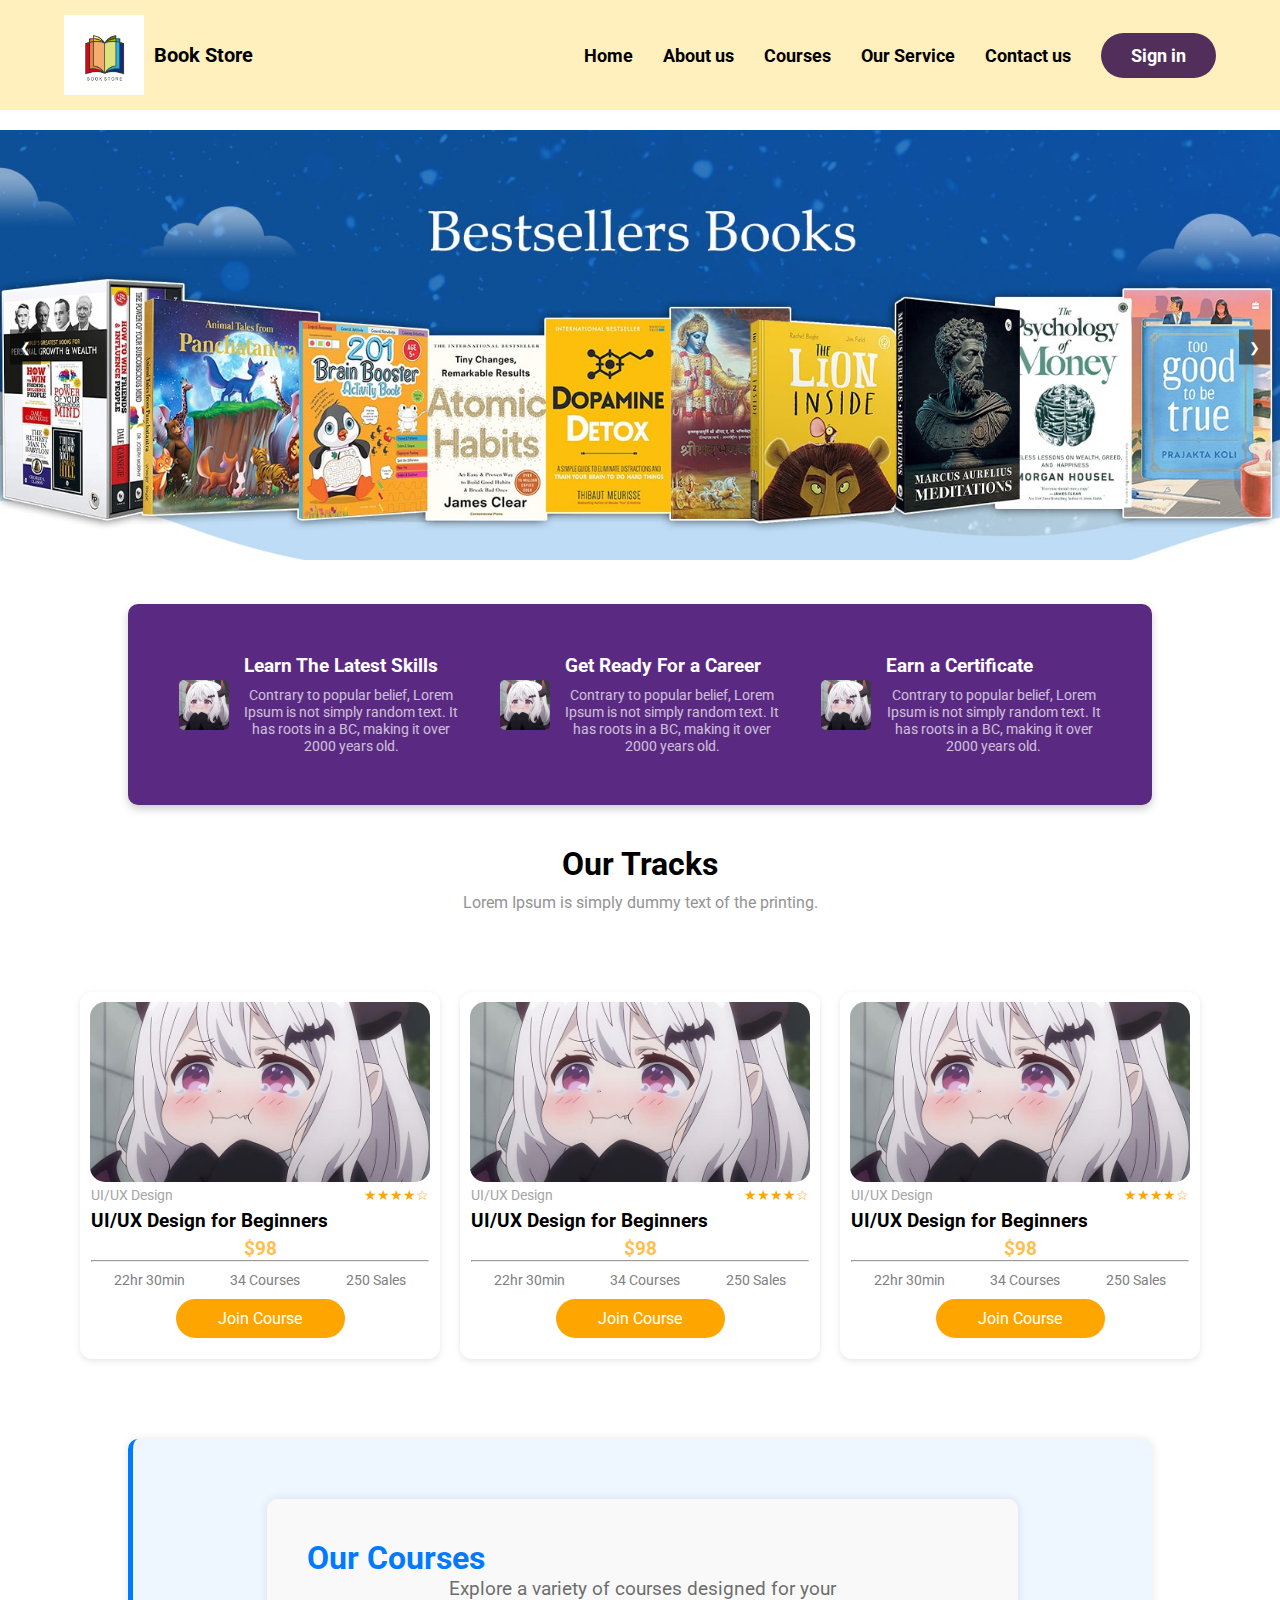
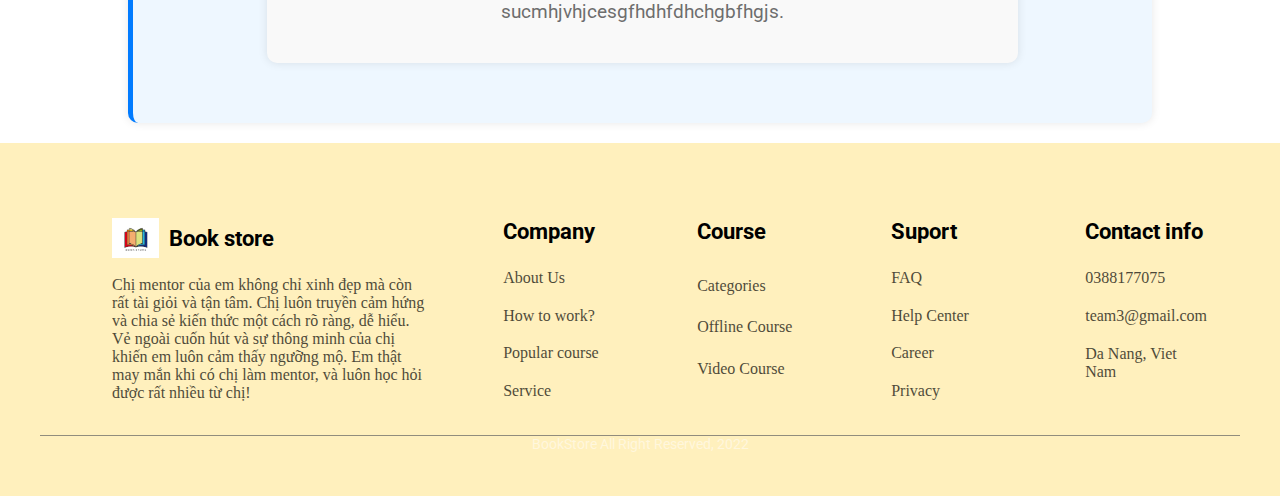
==== index.html @ d1829ef5 "SlideShow" ====
<!DOCTYPE html>
<html lang="en">
  <head>
    <meta charset="UTF-8" />
    <meta name="viewport" content="width=device-width, initial-scale=1.0" />
    <title>Online Education</title>
    <link rel="stylesheet" href="css/reset.css" />
    <link rel="stylesheet" href="css/header.css" />
    <link rel="stylesheet" href="css/body.css" />
    <link rel="stylesheet" href="css/main.css" />
    <link rel="stylesheet" href="css/footer.css" />
    <link rel="stylesheet" href="css/slideshow.css" />
    <link rel="stylesheet" href="css/section1.css" />
    <link rel="stylesheet" href="css/section2.css" />
  </head>
  <body>
    <!-- Header -->
    <div id="header"></div>

    <!-- Main Body -->
    <main>
      <div id="slideshow"></div>
      <div id="section1"></div>
      <div id="section2"></div>
    </main>

    <!-- Footer -->
    <div id="footer"></div>

    <script>
      // Load từng phần HTML vào trang chính
      async function loadComponent(id, file) {
        const res = await fetch(file);
        const content = await res.text();
        document.getElementById(id).innerHTML = content;
      }
      loadComponent("slideshow", "components/slideshow.html");
      loadComponent("header", "components/header.html");
      loadComponent("section1", "components/section1.html");
      loadComponent("section2", "components/section2.html");
      loadComponent("footer", "components/footer.html");
    </script>
    <script src="/js/slideshow.js"></script>
  </body>
</html>
---- css/header.css ----
/* Import font Roboto từ Google Fonts */
@import url("https://fonts.googleapis.com/css2?family=Roboto:wght@300;400;500;700&display=swap");

/* Reset mặc định */
* {
  margin: 0;
  padding: 0;
  box-sizing: border-box;
  font-family: "Roboto", sans-serif;
}

/* Navbar */
.navbar {
  display: flex;
  justify-content: space-between;
  align-items: center;
  padding: 15px 5%;
  background-color: #fff0bd;
  margin-bottom: 20px;
}

/* Logo */
.logo {
  display: flex;
  align-items: center;
}

.logo img {
  width: 80px;
  height: 80px;
  margin-right: 10px;
}

.logo span {
  font-size: 20px;
  font-weight: bold;
}

/* Nhóm menu + Sign in */
/* Nhóm menu + Sign in */
/* Nhóm menu + Sign in */
.nav-right {
  display: flex;
  align-items: center;
  justify-content: flex-end; /* Đẩy toàn bộ menu và nút Sign in về phải */
  gap: 30px; /* Khoảng cách giữa các mục */
  flex-grow: 1;
}

/* Menu */
.menu {
  display: flex;
  list-style: none;
  gap: 30px; /* Khoảng cách giữa các mục menu */
  padding: 0;
  margin: 0;
}

/* Đảm bảo Sign in không bị lệch */
.sign-in {
  white-space: nowrap; /* Tránh chữ bị xuống dòng */
}

.menu li {
  display: inline;
}

.menu a {
  text-decoration: none;
  color: rgb(0, 0, 0);
  font-size: 18px;
  font-weight: bold;
  position: relative;
  padding-bottom: 10px;
}

/* Hiệu ứng gạch chân khi hover */
.menu a::after {
  content: "";
  position: absolute;
  width: 100%;
  height: 2px;
  background-color: blue;
  bottom: 0;
  left: 0;
  transform: scaleX(0);
  transition: transform 0.3s ease-in-out;
}

.menu a:hover::after {
  transform: scaleX(1);
}

/* Nút Sign in */
.sign-in {
  background-color: #512f5a;
  color: white;
  padding: 12px 30px;
  border-radius: 30px;
  text-decoration: none;
  font-size: 18px;
  font-weight: bold;
  white-space: nowrap; /* Ngăn chữ bị xuống dòng */
}

.sign-in:hover {
  background-color: #3d2145;
}

/* RESPONSIVE DESIGN */

/* Màn hình nhỏ hơn 1200px (Laptop nhỏ hơn) */
@media screen and (max-width: 1200px) {
  .navbar {
    padding: 15px 3%;
  }

  .menu {
    gap: 20px;
  }

  .sign-in {
    padding: 10px 25px;
    font-size: 16px;
  }
}

/* Màn hình nhỏ hơn 1024px (Tablet ngang) */
@media screen and (max-width: 1024px) {
  .menu {
    gap: 15px;
  }

  .menu a {
    font-size: 16px;
  }

  .sign-in {
    padding: 10px 20px;
    font-size: 16px;
  }
}

/* Màn hình nhỏ hơn 768px (Tablet dọc) */
@media screen and (max-width: 768px) {
  .navbar {
    flex-direction: column;
    align-items: center;
  }

  .nav-right {
    flex-direction: column;
    gap: 15px;
    width: 100%;
    align-items: center;
  }

  .menu {
    flex-direction: column;
    align-items: center;
    gap: 10px;
  }

  .sign-in {
    width: 100%;
    text-align: center;
    padding: 12px 30px;
  }
}

/* Màn hình nhỏ hơn 480px (Điện thoại) */
@media screen and (max-width: 480px) {
  .logo img {
    width: 50px;
    height: 50px;
  }

  .logo span {
    font-size: 16px;
  }

  .menu {
    gap: 8px;
  }

  .menu a {
    font-size: 14px;
  }

  .sign-in {
    padding: 8px 20px;
    font-size: 14px;
  }
}
---- css/body.css ----
/* Style chung cho tất cả các section */
section {
  padding: 40px;
  margin: 20px auto;
  width: 80%;
  background-color: #f9f9f9;
  border-radius: 10px;
  box-shadow: 0 0 10px rgba(0, 0, 0, 0.1);
}
---- css/footer.css ----
footer {
  background-color: #FFF0BD;
  color: black;
  padding: 40px;
  margin-top: 20px;
}

table {
  width: 15%; 
  border-collapse: collapse;
  margin: 5px;
}

#poem {
  text-align: left;
  flex-grow: 2;
}

#poem td{
  padding-left: 47px;
  text-align: left;
  font-family: 'Times New Roman', Times, serif;
  opacity: 0.7;
}

caption img{
  height: 40px;
  margin-right: 10px;
}

footer .table-container{
  display: flex;
  justify-content: space-between;
  gap: 10px; 
  flex-wrap: wrap;
  margin: 20px;
}

caption {
  display: inline-flex;                 
  justify-content: center;         
  align-items: center; 
  font-size: 1.4em;
  font-weight: bold;
  text-align: left;
  padding: 10px;
  padding-left: 47px;
}

td {
  padding: 8px;
  padding-left: 47px;
  text-align: left;
  font-family: 'Times New Roman', Times, serif;
  opacity: 0.7;
}

div .line {
  border-top: 1px solid #636363;
  opacity: 0.7;
  width: 100%;
  height: 0;
  margin: 20px 0;
}

p {
  margin-top: 10px;
  text-align: center;
  opacity: 0.7;
}


@media (max-width: 768px) {
  footer .table-container {
      flex-direction: column;
      align-items: center;
  }

  table {
      width: 80%; /* Thay đổi độ rộng bảng khi màn hình nhỏ */
  }
}
---- css/slideshow.css ----
.slideshow-container {
  position: relative;
  width: 100%;
  overflow: hidden;
}

.slideshow-wrapper {
  display: flex;
  transition: transform 0.5s ease-in-out;
}

.slide {
  min-width: 100%;
  box-sizing: border-box;
}

.slide img {
  width: 100%;
  height: 430px;
  object-fit: cover;
}

/* Nút điều hướng */
.prev,
.next {
  position: absolute;
  top: 50%;
  transform: translateY(-50%);
  background-color: rgba(0, 0, 0, 0.5);
  color: white;
  border: none;
  padding: 10px;
  cursor: pointer;
}

.prev {
  left: 10px;
}

.next {
  right: 10px;
}

.prev:hover,
.next:hover {
  background-color: rgba(0, 0, 0, 0.8);
}
---- css/section1.css ----
.body {
  font-family: Arial, sans-serif;
  margin: 0;
  padding: 0;
  display: flex;
  justify-content: center;
  align-items: center;
  height: 100vh;
  background-color: #f5f5f5;
}
/* purple block in center */
.purple-section {
  background-color: #5a2a82;
  padding: 30px;
  border-radius: 10px;
  box-shadow: 0 4px 8px rgba(0, 0, 0, 0.2);
  width: 80%;
  color: white;
  text-align: center;
  margin: 40px auto;
}

.aim-course {
  display: flex;
  justify-content: space-around;
  align-items: center;
}

.purple-card {
  display: flex;
  align-items: center;
  background-color: transparent;
  padding: 20px;
  border-radius: 10px;
  text-align: left;
  max-width: 320px;
}

.purple-card img {
  width: 50px;
  height: 50px;
  margin-right: 15px;
  border-radius: 5px;
}

.card-content {
  flex: 1;
  max-width: 250px;
}

h4 {
  margin: 0 0 10px 0;
  font-size: 1.2em;
  color: white;
}

p {
  margin: 0;
  font-size: 0.9em;
  color: white;
}

/* Our Tracks */
.tracks-section {
  text-align: center;
  margin-bottom: 40px;
}

.tracks-section h2 {
  font-size: 2em;
  font-weight: bold;
  margin-bottom: 10px;
}

.tracks-section p {
  font-size: 1em;
  color: #666;
  max-width: 600px;
  margin: 0 auto;
}

/* Course Card */
.wrapper-card {
  margin: 80px;
  /*  */
}

.course-container {
  display: flex;
  justify-content: space-between; /* Cách đều các card */
  gap: 20px; /* Khoảng cách giữa các card */
}

.course-card {
  width: 100%;
  background: white;
  border-radius: 12px;
  padding: 10px;
  box-shadow: 0 2px 6px rgba(0, 0, 0, 0.1);

}

.course-image {
  width: 100%;
  height: 180px;
  object-fit: cover;
  border-radius: 15px;
}

.course-content {
  padding: 1px;
}

.course-header {
  display: flex;
  justify-content: space-between;
  align-items: center;
}

.course-category {
  color: gray;
  font-size: 0.9em;
}

.course-star {
  font-size: 0.9em;
  color: orange;
}
.course-title {
  font-size: 1.2em;
  margin: 5px 0;
}

.course-price {
  font-size: 1.2em;
  color: orange;
  font-weight: bold;
}

.course-info {
  display: flex;
  justify-content: space-around;
  font-size: 0.9em;
  color: gray;
  margin: 10px 0;
}

.join-button {
  background-color: orange;
  color: white;
  border: none;
  padding: 10px;
  border-radius: 20px;
  width: 50%;
  cursor: pointer;
  font-size: 1em;
  display: block;
  margin: 10px auto; /* Căn giữa */
  text-align: center;
}

.join-button:hover {
  background-color: darkorange;
}
---- css/section2.css ----
/* Style chung cho Section 2 */
#section2 {
  background-color: #eef7ff;
  /* Màu khác để phân biệt */
  border-left: 5px solid #007bff;
  /* Viền bên trái màu xanh */
  padding: 40px;
  margin: 20px auto;
  width: 80%;
  border-radius: 10px;
  box-shadow: 0 0 10px rgba(0, 0, 0, 0.1);
}

#section2 h2 {
  color: #007bff;
  font-size: 2rem;
}

#section2 p {
  color: #333;
  font-size: 1.2rem;
}
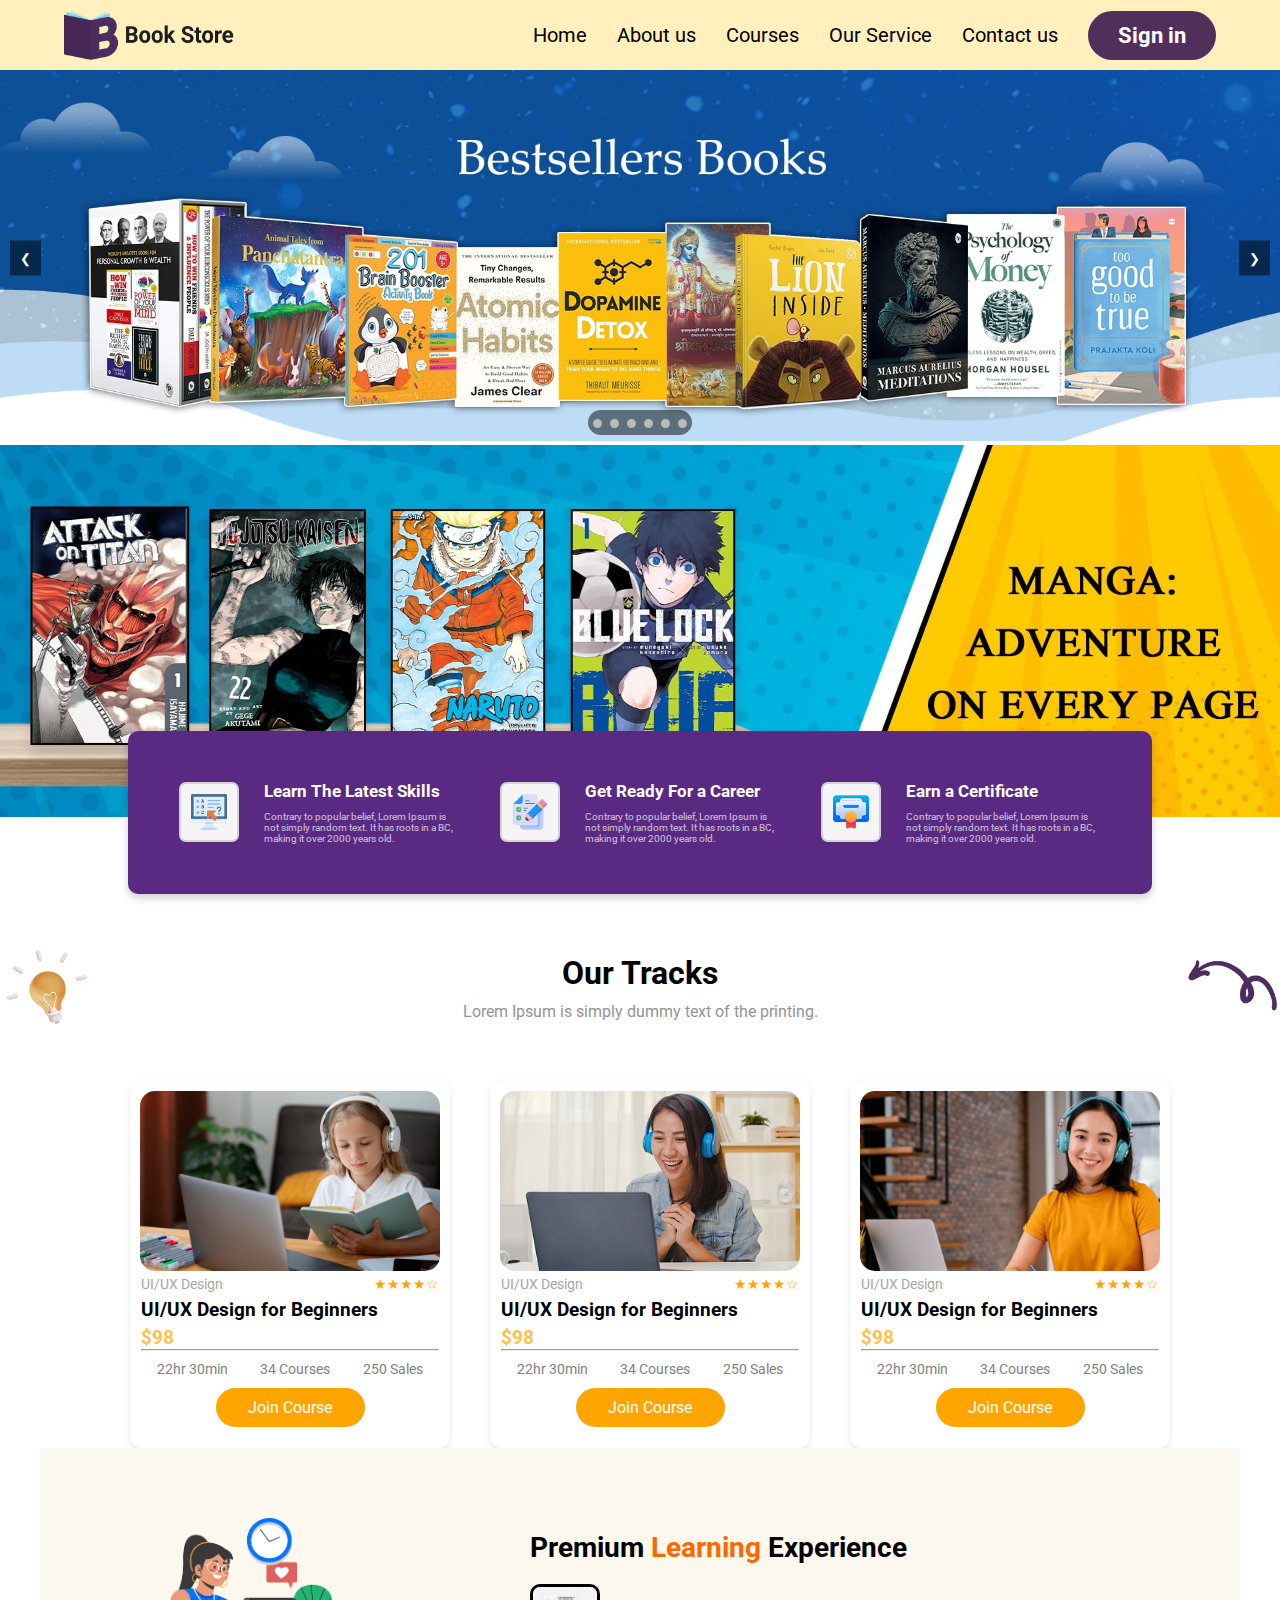
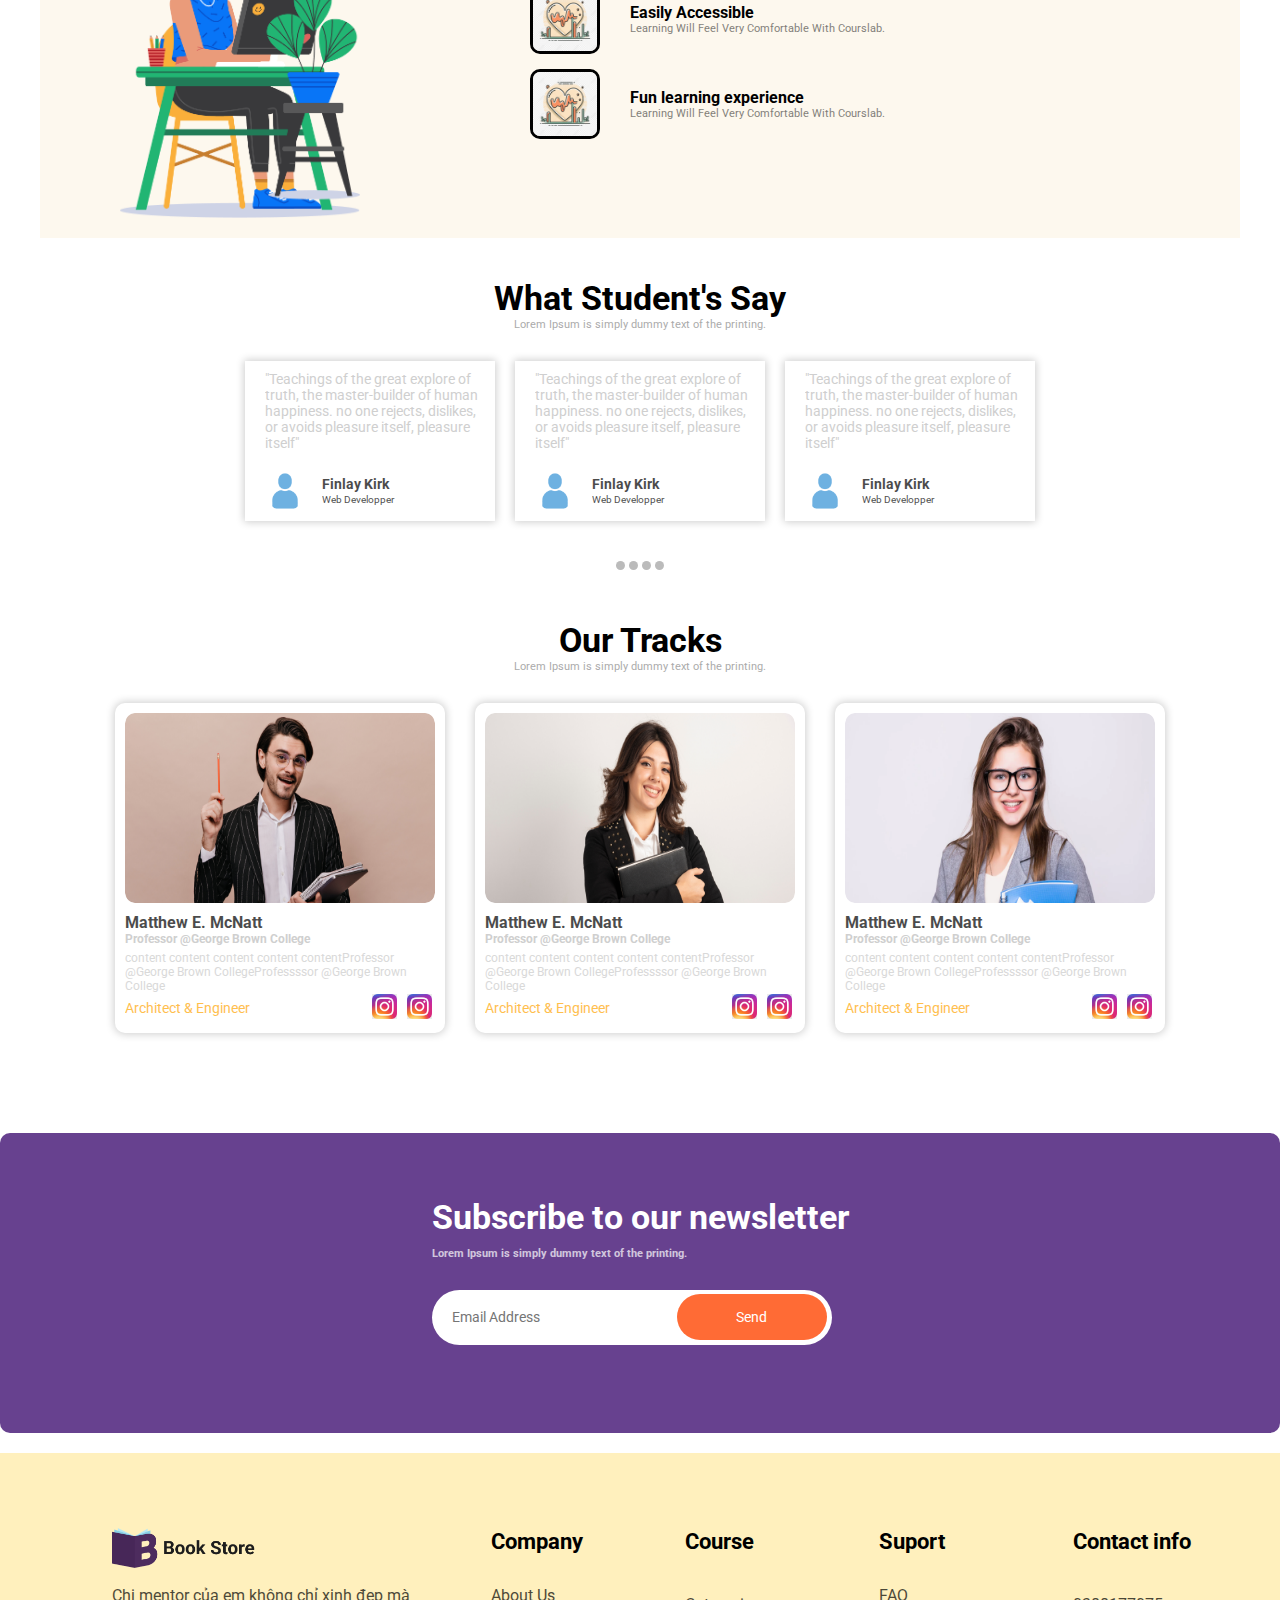
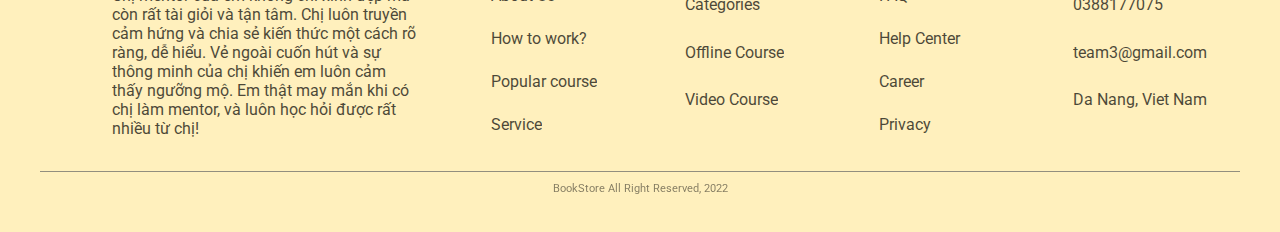
==== commit ca902846: "1" ====
--- a/index.html
+++ b/index.html
@@ -3,7 +3,7 @@
   <head>
     <meta charset="UTF-8" />
     <meta name="viewport" content="width=device-width, initial-scale=1.0" />
-    <title>Online Education</title>
+    <title>Book Store</title>
     <link rel="stylesheet" href="css/reset.css" />
     <link rel="stylesheet" href="css/header.css" />
     <link rel="stylesheet" href="css/body.css" />
--- a/css/header.css
+++ b/css/header.css
@@ -14,9 +14,8 @@
   display: flex;
   justify-content: space-between;
   align-items: center;
-  padding: 15px 5%;
+  padding: 10px 5%;
   background-color: #fff0bd;
-  margin-bottom: 20px;
 }
 
 /* Logo */
@@ -26,9 +25,10 @@
 }
 
 .logo img {
-  width: 80px;
-  height: 80px;
-  margin-right: 10px;
+  width: 170px;
+  height: 50px;
+  top: 54px;
+  left: 196px;
 }
 
 .logo span {
@@ -37,13 +37,13 @@
 }
 
 /* Nhóm menu + Sign in */
-/* Nhóm menu + Sign in */
-/* Nhóm menu + Sign in */
 .nav-right {
   display: flex;
   align-items: center;
-  justify-content: flex-end; /* Đẩy toàn bộ menu và nút Sign in về phải */
-  gap: 30px; /* Khoảng cách giữa các mục */
+  justify-content: flex-end;
+  /* Đẩy toàn bộ menu và nút Sign in về phải */
+  gap: 30px;
+  /* Khoảng cách giữa các mục */
   flex-grow: 1;
 }
 
@@ -51,14 +51,15 @@
 .menu {
   display: flex;
   list-style: none;
-  gap: 30px; /* Khoảng cách giữa các mục menu */
+  gap: 30px;
+  /* Khoảng cách giữa các mục menu */
   padding: 0;
   margin: 0;
 }
 
-/* Đảm bảo Sign in không bị lệch */
 .sign-in {
-  white-space: nowrap; /* Tránh chữ bị xuống dòng */
+  white-space: nowrap;
+  /* Tránh chữ bị xuống dòng */
 }
 
 .menu li {
@@ -68,8 +69,8 @@
 .menu a {
   text-decoration: none;
   color: rgb(0, 0, 0);
-  font-size: 18px;
-  font-weight: bold;
+  font-size: 20px;
+  font-weight: none;
   position: relative;
   padding-bottom: 10px;
 }
@@ -98,9 +99,10 @@
   padding: 12px 30px;
   border-radius: 30px;
   text-decoration: none;
-  font-size: 18px;
+  font-size: 22px;
   font-weight: bold;
-  white-space: nowrap; /* Ngăn chữ bị xuống dòng */
+  white-space: nowrap;
+  /* Ngăn chữ bị xuống dòng */
 }
 
 .sign-in:hover {
--- a/css/body.css
+++ b/css/body.css
@@ -1,9 +1,18 @@
-/* Style chung cho tất cả các section */
+/* Import font Roboto từ Google Fonts */
+@import url("https://fonts.googleapis.com/css2?family=Roboto:wght@300;400;500;700&display=swap");
+
+/* Reset mặc định */
+* {
+  margin: 0;
+  padding: 0;
+  box-sizing: border-box;
+  font-family: "Roboto", sans-serif !important;
+}
+
 section {
   padding: 40px;
   margin: 20px auto;
-  width: 80%;
+  width: 100%;
   background-color: #f9f9f9;
-  border-radius: 10px;
   box-shadow: 0 0 10px rgba(0, 0, 0, 0.1);
 }--- a/css/footer.css
+++ b/css/footer.css
@@ -6,7 +6,7 @@
 }
 
 table {
-  width: 15%; 
+  width: 15%;
   border-collapse: collapse;
   margin: 5px;
 }
@@ -16,30 +16,30 @@
   flex-grow: 2;
 }
 
-#poem td{
+#poem td {
   padding-left: 47px;
   text-align: left;
-  font-family: 'Times New Roman', Times, serif;
+  font-family: "Roboto", sans-serif;
   opacity: 0.7;
 }
 
-caption img{
+caption img {
   height: 40px;
   margin-right: 10px;
 }
 
-footer .table-container{
+footer .table-container {
   display: flex;
   justify-content: space-between;
-  gap: 10px; 
+  gap: 10px;
   flex-wrap: wrap;
   margin: 20px;
 }
 
 caption {
-  display: inline-flex;                 
-  justify-content: center;         
-  align-items: center; 
+  display: inline-flex;
+  justify-content: center;
+  align-items: center;
   font-size: 1.4em;
   font-weight: bold;
   text-align: left;
@@ -51,7 +51,7 @@
   padding: 8px;
   padding-left: 47px;
   text-align: left;
-  font-family: 'Times New Roman', Times, serif;
+  font-family: "Roboto", sans-serif;
   opacity: 0.7;
 }
 
@@ -63,20 +63,22 @@
   margin: 20px 0;
 }
 
-p {
+.line p {
   margin-top: 10px;
   text-align: center;
   opacity: 0.7;
+  color: black;
 }
 
 
 @media (max-width: 768px) {
   footer .table-container {
-      flex-direction: column;
-      align-items: center;
+    flex-direction: column;
+    align-items: center;
   }
 
   table {
-      width: 80%; /* Thay đổi độ rộng bảng khi màn hình nhỏ */
+    width: 80%;
+    /* Thay đổi độ rộng bảng khi màn hình nhỏ */
   }
 }--- a/css/slideshow.css
+++ b/css/slideshow.css
@@ -2,6 +2,7 @@
   position: relative;
   width: 100%;
   overflow: hidden;
+
 }
 
 .slideshow-wrapper {
@@ -12,11 +13,13 @@
 .slide {
   min-width: 100%;
   box-sizing: border-box;
+
+
 }
 
 .slide img {
   width: 100%;
-  height: 430px;
+  height: auto;
   object-fit: cover;
 }
 
@@ -44,4 +47,39 @@
 .prev:hover,
 .next:hover {
   background-color: rgba(0, 0, 0, 0.8);
+}
+
+.dot-container {
+  position: absolute;
+  bottom: 10px;
+  /* Đưa vào trong ảnh */
+  left: 50%;
+  transform: translateX(-50%);
+  background: rgba(0, 0, 0, 0.5);
+  /* Nền mờ để dễ nhìn */
+  padding: 3px;
+  border-radius: 20px;
+}
+
+.dot {
+  height: 12px;
+  width: 12px;
+  margin: 0 5px;
+  background-color: #bbb;
+  border-radius: 50%;
+  display: inline-block;
+  cursor: pointer;
+  transition: background-color 0.3s;
+}
+
+.dot.active {
+  background-color: #fff;
+}
+
+/* Thêm media query để điều chỉnh kích thước cho các màn hình nhỏ hơn */
+@media (max-width: 768px) {
+  .slide img {
+    height: 300px;
+    /* Giảm chiều cao cho các màn hình nhỏ */
+  }
 }--- a/css/section1.css
+++ b/css/section1.css
@@ -1,3 +1,15 @@
+/* Import font Roboto từ Google Fonts */
+@import url("https://fonts.googleapis.com/css2?family=Roboto:wght@300;400;500;700&display=swap");
+
+/* Reset mặc định */
+* {
+  margin: 0;
+  padding: 0;
+  box-sizing: border-box;
+  font-family: "Roboto", sans-serif;
+}
+
+
 .body {
   font-family: Arial, sans-serif;
   margin: 0;
@@ -8,6 +20,7 @@
   height: 100vh;
   background-color: #f5f5f5;
 }
+
 /* purple block in center */
 .purple-section {
   background-color: #5a2a82;
@@ -18,6 +31,8 @@
   color: white;
   text-align: center;
   margin: 40px auto;
+  position: relative;
+  top: -150px;
 }
 
 .aim-course {
@@ -37,10 +52,16 @@
 }
 
 .purple-card img {
-  width: 50px;
-  height: 50px;
-  margin-right: 15px;
-  border-radius: 5px;
+  width: 60px;
+  height: 60px;
+  margin-right: 25px;
+  border-radius: 7px;
+  border: 2px solid #d3d3d3;
+  /* Màu xám nhạt */
+  padding: 10px;
+  /* Tạo khoảng cách giữa ảnh và viền */
+  background-color: #f5f5f5;
+  /* Nền xám nhạt */
 }
 
 .card-content {
@@ -56,14 +77,24 @@
 
 p {
   margin: 0;
-  font-size: 0.9em;
+  font-size: 0.7em;
   color: white;
+  opacity: 0.7;
 }
 
 /* Our Tracks */
 .tracks-section {
+  position: relative;
   text-align: center;
+  padding: 20px 0;
   margin-bottom: 40px;
+  margin-top: -150px;
+}
+
+.tracks-content {
+  max-width: 600px;
+  margin: 0 auto;
+  text-align: center;
 }
 
 .tracks-section h2 {
@@ -79,25 +110,62 @@
   margin: 0 auto;
 }
 
+/* setup icon */
+.lamp-icon,
+.arrow-icon {
+  width: 100px;
+  height: auto;
+}
+
+.lamp-icon {
+  position: absolute;
+  left: -3px;
+  /* Đẩy icon ra ngoài gần lề */
+  top: 50%;
+  transform: translateY(-50%);
+}
+
+.arrow-icon {
+  position: absolute;
+  right: -3px;
+  /* Đẩy icon ra ngoài gần lề */
+  top: 50%;
+  transform: translateY(-50%);
+}
+
 /* Course Card */
 .wrapper-card {
-  margin: 80px;
+  margin: 40px;
   /*  */
 }
 
 .course-container {
   display: flex;
-  justify-content: space-between; /* Cách đều các card */
-  gap: 20px; /* Khoảng cách giữa các card */
+  gap: 20px;
+  /* Khoảng cách giữa các card */
+  gap: 20px;
+  /* Khoảng cách giữa các card */
+  /* ------------------------------- */
+  flex-wrap: wrap;
+  justify-content: center;
+  /* Căn giữa card */
+  max-width: 1200px;
+  /* Giới hạn chiều rộng để tránh card bị giãn */
+  margin: 0 auto;
+  /* Căn giữa container */
+
 }
 
 .course-card {
-  width: 100%;
   background: white;
   border-radius: 12px;
   padding: 10px;
+  margin-left: 20px;
   box-shadow: 0 2px 6px rgba(0, 0, 0, 0.1);
-
+  /* ---------------------------------- */
+  width: 320px;
+  overflow: hidden;
+  transition: transform 0.3s ease, box-shadow 0.3s ease;
 }
 
 .course-image {
@@ -126,6 +194,7 @@
   font-size: 0.9em;
   color: orange;
 }
+
 .course-title {
   font-size: 1.2em;
   margin: 5px 0;
@@ -155,10 +224,222 @@
   cursor: pointer;
   font-size: 1em;
   display: block;
-  margin: 10px auto; /* Căn giữa */
+  margin: 10px auto;
+  /* Căn giữa */
   text-align: center;
 }
 
+/* hover effect */
 .join-button:hover {
   background-color: darkorange;
 }
+
+.course-card:hover {
+  transform: scale(1.10);
+  box-shadow: 0 8px 20px rgba(0, 0, 0, 0.3);
+}
+
+.top-image {
+  width: 100%;
+  /* Đặt chiều rộng hình ảnh */
+  height: auto;
+  /* Đảm bảo tỷ lệ hình ảnh */
+  margin-bottom: 20px;
+  /* Khoảng cách giữa hình ảnh và khung màu tím */
+}
+
+/* Responsive for purple block */
+/* ----------------------------- */
+.purple-section {
+  background-color: #5a2a82;
+  padding: 30px;
+  border-radius: 10px;
+  box-shadow: 0 4px 8px rgba(0, 0, 0, 0.2);
+  width: 80%;
+  max-width: 1200px;
+  /* Giới hạn chiều rộng tối đa */
+  color: white;
+  text-align: center;
+  margin: 40px auto;
+  /* Canh giữa */
+}
+
+/* Responsive for tablet */
+@media screen and (max-width: 1024px) {
+  .purple-section {
+    width: 90%;
+    /* Giữ khoảng cách đều 2 bên */
+    padding: 20px;
+  }
+
+  .aim-course {
+    flex-direction: column;
+    /* Xếp dọc thay vì ngang */
+    gap: 20px;
+    /* Thêm khoảng cách giữa các phần */
+  }
+}
+
+/* Responsive for mobile */
+@media screen and (max-width: 768px) {
+  .purple-section {
+    width: 95%;
+    /* Gần sát lề nhưng vẫn có khoảng trống */
+    padding: 15px;
+  }
+
+  .aim-course {
+    flex-direction: column;
+  }
+
+  .purple-card {
+    flex-direction: column;
+    /* Icon và text xếp dọc */
+    text-align: center;
+    max-width: 100%;
+    /* Giãn full màn hình */
+  }
+
+  .purple-card img {
+    margin: 0 auto 10px;
+    /* Căn giữa icon */
+  }
+}
+
+/* Responsive for course card */
+/* --------------------------------- */
+/* Responsive: Tablet */
+@media screen and (max-width: 1024px) {
+  .course-container {
+    justify-content: center;
+    /* Đảm bảo căn giữa */
+  }
+}
+
+/* Responsive: Mobile */
+@media screen and (max-width: 768px) {
+  .course-container {
+    flex-direction: column;
+    /* Đưa card xuống hàng */
+    align-items: center;
+    /* Căn giữa card */
+  }
+}
+
+
+
+/* background */
+
+.background-container {
+  position: relative;
+  width: 100%;
+  height: 390px;
+  background: url('/img/slide/i1.png') no-repeat center center;
+  background-size: cover;
+  /* Để ảnh nền phủ toàn bộ */
+  display: flex;
+  align-items: center;
+  padding: 0 50px;
+}
+
+.foreground-image {
+  position: absolute;
+  left: 80px;
+  /* Điều chỉnh vị trí ảnh i2 */
+  bottom: 20px;
+  width: 20%;
+  /* Điều chỉnh kích thước ảnh i2 */
+}
+
+.content {
+  flex: 1;
+  padding-left: 40%;
+  /* Đẩy nội dung qua phải để tránh chồng lên i2 */
+}
+
+.content h2 {
+  font-size: 28px;
+  font-weight: bold;
+}
+
+.content span {
+  color: #ff6600;
+}
+
+.features {
+  margin-top: 20px;
+}
+
+.feature p {
+  color: black;
+  opacity: 0.5;
+}
+
+.feature {
+  display: flex;
+  align-items: center;
+  margin-bottom: 15px;
+
+}
+
+.feature img {
+  width: 70px;
+  margin-right: 30px;
+  border: solid;
+  border-radius: 10px;
+}
+
+.feature .text {
+  font-size: 16px;
+}
+
+
+/* Mobile (dưới 768px) */
+@media screen and (max-width: 768px) {
+  .background-container {
+    flex-direction: column;
+    align-items: center;
+    text-align: center;
+    height: auto;
+    padding: 20px;
+  }
+
+  .foreground-image {
+    position: static;
+    width: 50%;
+    margin-bottom: 20px;
+  }
+
+  .content {
+    padding-left: 0;
+    width: 100%;
+  }
+
+  .features {
+    display: flex;
+    flex-direction: column;
+    align-items: center;
+  }
+
+  .feature {
+    flex-direction: column;
+    text-align: center;
+  }
+
+  .feature img {
+    margin-bottom: 10px;
+    margin-right: 0;
+  }
+}
+
+/* Tablet (768px - 1024px) */
+@media screen and (max-width: 1024px) {
+  .content {
+    padding-left: 20%;
+  }
+
+  .foreground-image {
+    left: 40px;
+    width: 30%;
+  }
+}--- a/css/section2.css
+++ b/css/section2.css
@@ -1,22 +1,280 @@
-/* Style chung cho Section 2 */
-#section2 {
-  background-color: #eef7ff;
-  /* Màu khác để phân biệt */
-  border-left: 5px solid #007bff;
-  /* Viền bên trái màu xanh */
-  padding: 40px;
-  margin: 20px auto;
-  width: 80%;
+h1{
+  font-family: "Roboto", sans-serif;
+}
+p{
+  font-family: "Roboto", sans-serif;
+}
+
+.part-1{
+  margin-bottom: 50px;
+}
+
+.part-1 > h1{
+  text-align: center;
+  margin-bottom: 0px;
+  font-size: 34px;
+}
+
+.part-2 > h1{
+  text-align: center;
+  margin-bottom: 0px;
+  font-size: 34px;
+}
+
+.title-discription{
+  text-align: center;
+  font-family: "Roboto", sans-serif;
+  color: #888888;
+  margin-top: 0px;
+}
+
+.cards{
+  display: flex;
+  justify-content: center;
+  margin-top: 30px;
+  margin-bottom: 40px;
+  gap: 20px;
+}
+
+.card{
+  display: flex;
+  flex-direction: column;
+  justify-content: space-between;
+  width: 250px;
+  height: 160px;
+  /* Add shadows to create the "card" effect */
+  box-shadow: 0 0px 8px 1px rgba(0,0,0,0.2);
+  transition: 0.3s;
+  padding: 10px 15px 0px 20px;
+}
+
+/* On mouse-over, add a deeper shadow */
+.card:hover {   
+  box-shadow: 0 0px 16px 1px rgba(0,0,0,0.2);
+}
+
+.person {
+  display: flex; /* Căn theo hàng ngang */
+  gap: 15px; /* Khoảng cách giữa avatar và nội dung */
+  align-items: center; /* Căn giữa theo chiều dọc */
+  margin-top: auto;
+  margin-bottom: 10px;
+}
+
+.person > img{
+  width: 40px; /* Điều chỉnh kích thước avatar */
+  height: 40px;
+  border-radius: 50%;
+  justify-content: center;
+}
+
+.card-content{
+  font-size: 14px;
+  color: #bbb;
+}
+
+.person-name{
+  font-size: 14px;
+  font-weight: bold;
+  margin: 2px;
+}
+
+.person-role{
+  font-size: 10px;
+  margin: 2px;
+}
+
+.text > p{
+  color: black;
+}
+
+
+.dots {
+  display: flex;
+  justify-content: center; /* Căn giữa dot theo chiều ngang */
+  margin-top: 20px; /* Tạo khoảng cách giữa card và dot */
+}
+
+.dot {
+  cursor: pointer;
+  height: 9px;
+  width: 9px;
+  margin: 0 2px;
+  background-color: #bbb;
+  border-radius: 50%;
+  display: inline-block;
+  transition: background-color 0.6s ease;
+  justify-items: center;
+  align-items: center;
+  transition: 0.3s;
+}
+
+.dot:hover {
+  background-color: blueviolet;
+  width: 25px;
+  border-radius: 5px;
+}
+
+.cards-1{
+  display: flex;
+  justify-content: center;
+  margin-top: 30px;
+  gap: 30px;
+}
+
+.card-1{
+  display: flex;
+  flex-direction: column;
+  justify-content: space-between;
+  width: 330px;
+  height: 330px;
+  /* Add shadows to create the "card" effect */
+  box-shadow: 0 0px 8px 1px rgba(0,0,0,0.2);
+  transition: 0.3s;
+  padding: 10px;
   border-radius: 10px;
-  box-shadow: 0 0 10px rgba(0, 0, 0, 0.1);
-}
-
-#section2 h2 {
-  color: #007bff;
-  font-size: 2rem;
-}
-
-#section2 p {
+}
+
+/* On mouse-over, add a deeper shadow */
+.card-1:hover {   
+  box-shadow: 0 0px 16px 1px rgba(0,0,0,0.2);
+}
+
+.card-1 > img{
+  width: 100%;
+  height: 190px;
+  border-radius: 10px;
+}
+
+.card-1 > p{
+  text-align: left;
+}
+
+.card-1-header{
+  margin-bottom: 5px;
+}
+
+.card-1-header > p:nth-of-type(1){
+  color: black;
+  text-align: left;
+}
+
+.card-1-header > p:nth-of-type(2){
+  text-align: left;
+}
+
+.card-1-person-name{
+  font-size: 16px;
+  font-weight: bold;
+  margin-top: 10px;
+  margin-bottom: 0;
+}
+
+.card-1-person-info{
+  font-size: 12px;
+  font-weight: bold;
+  margin-top: 0px;
+  margin-bottom: 0px;
+  color: #bbb;
+}
+
+.card-1-content{
+  flex-grow: 1;
+  overflow: hidden;
+  text-overflow: ellipsis;
+  font-size: 12px;
+  color: #c9c9c9;
+}
+
+.card-1-bottom{
+  display: flex;
+  align-items: center;
+  justify-content: space-between;
+  margin-top: auto;
+}
+
+.card-1-person-role{
+  font-size: 14px;
+  color: orange;
+  margin: 0px;
+}
+
+.card-1-bottom > div > a > img{
+  height: 25px;
+  width: 25px;
+  background-color: #ececec;
+  justify-content: center;
+}
+
+.card-1-bottom > div > a{
+  margin: 0px 3px 0px 3px;
+  text-decoration: none;
+}
+
+.subcribe-object{
+  position: relative;
+  display: flex;
+  justify-content: center;
+  margin-top: 100px;
+  padding: auto;
+}
+
+.subcribe-object > img {
+  background: rgba(86, 44, 131, 0.9);
+  width: 100%;
+  height: 300px;
+  border-radius: 10px;
+}
+
+.overlay {
+  position: absolute;
+  color: white;
+  border-radius: 5px;
+  margin-top: 5%;
+}
+
+.overlay > h1{
+  font-size: 34px;
+}
+
+.overlay > p{
+  margin-top: 10px;
+  margin-bottom: 10px;
+  color: white;
+  font-weight: bold;
+}
+
+.subcribe-object-input{
+  margin-top: 20px;
+  position: absolute;
+  display: flex;
+  align-items: center;
+  justify-content: flex-end;
+}
+
+.subcribe-object-input > input {
+  flex: 1;
+  border: none;
+  padding: 10px 20px;
+  height: 55px;
+  width: 400px;
+  border-radius: 50px;
+  outline: none;
+  font-size: 14px;
   color: #333;
-  font-size: 1.2rem;
+}
+
+.subcribe-object-input > button{
+  background: #ff6b35;
+  border: none;
+  color: white;
+  padding: 10px 20px;
+  height: 46px;
+  width: 150px;
+  border-radius: 50px;
+  cursor: pointer;
+  font-size: 14px;
+  transition: background 0.3s;
+  position: absolute;
+  margin-right: 5px;
 }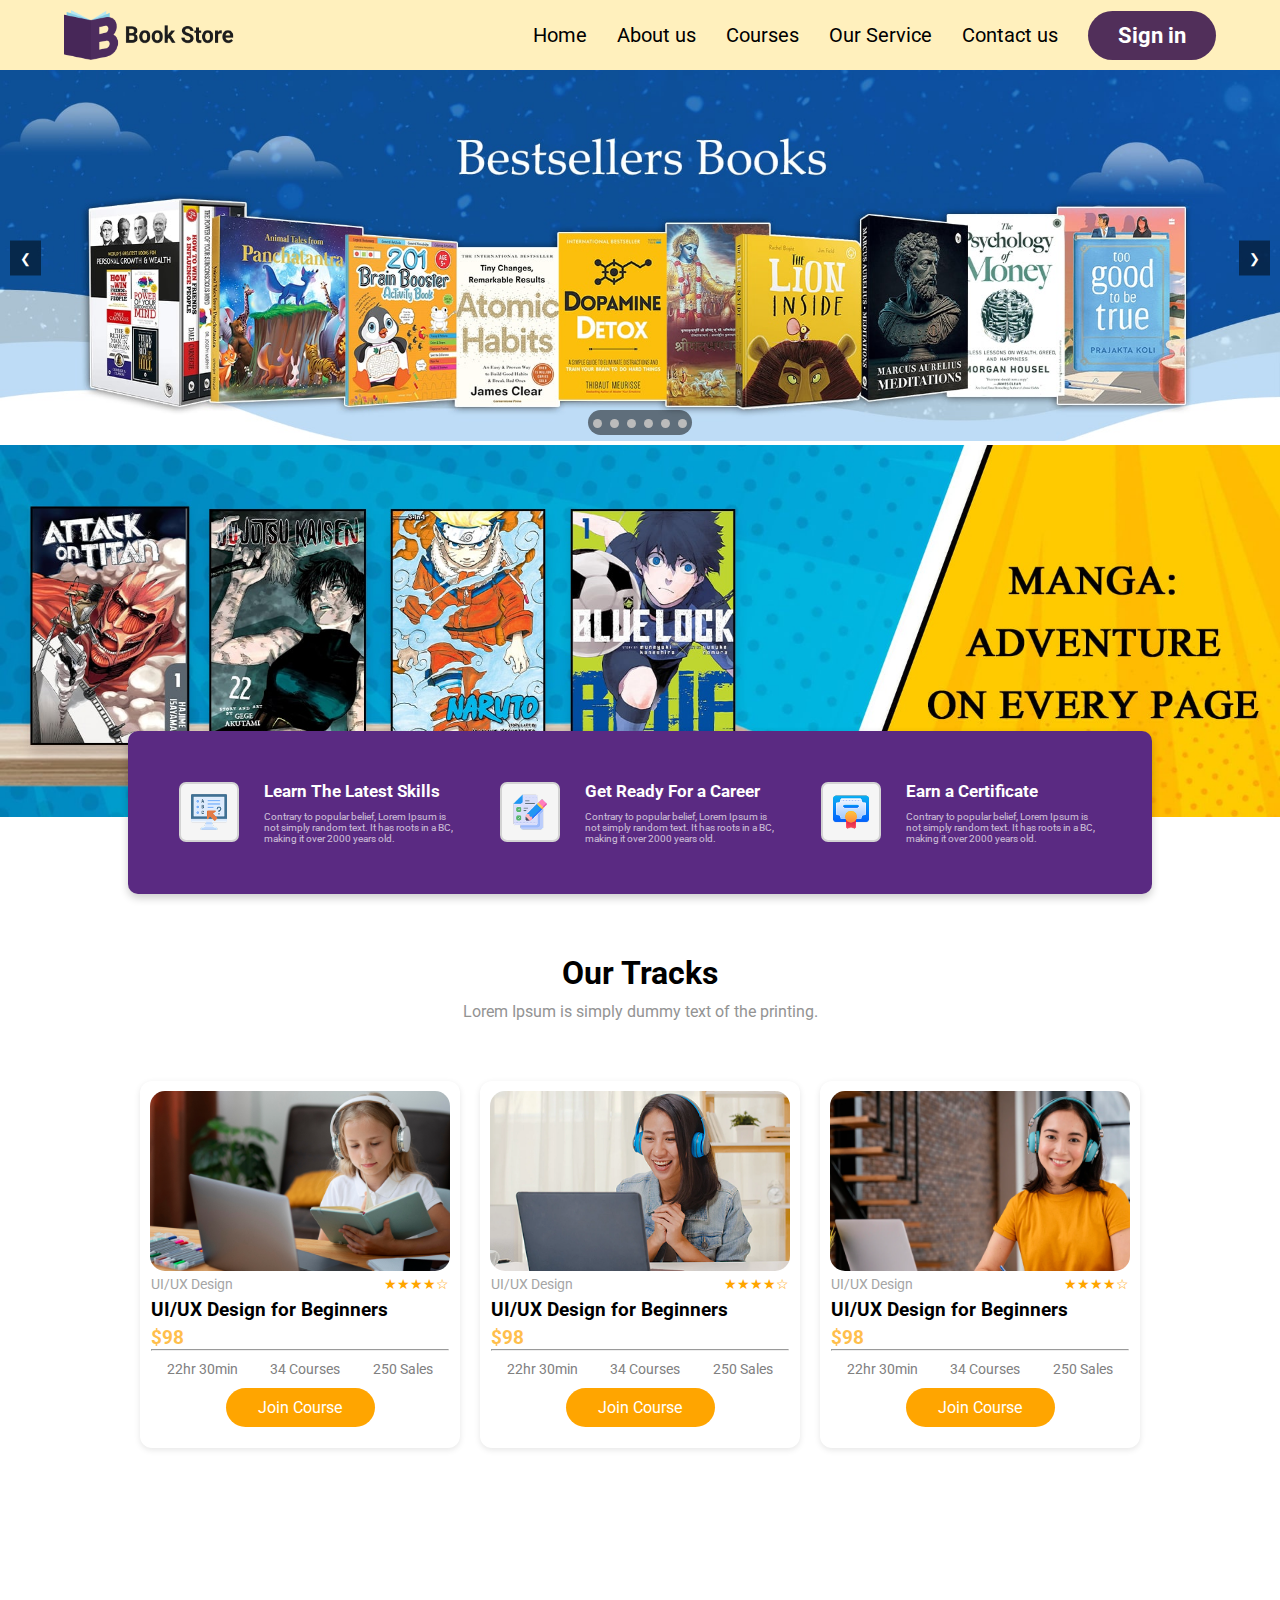
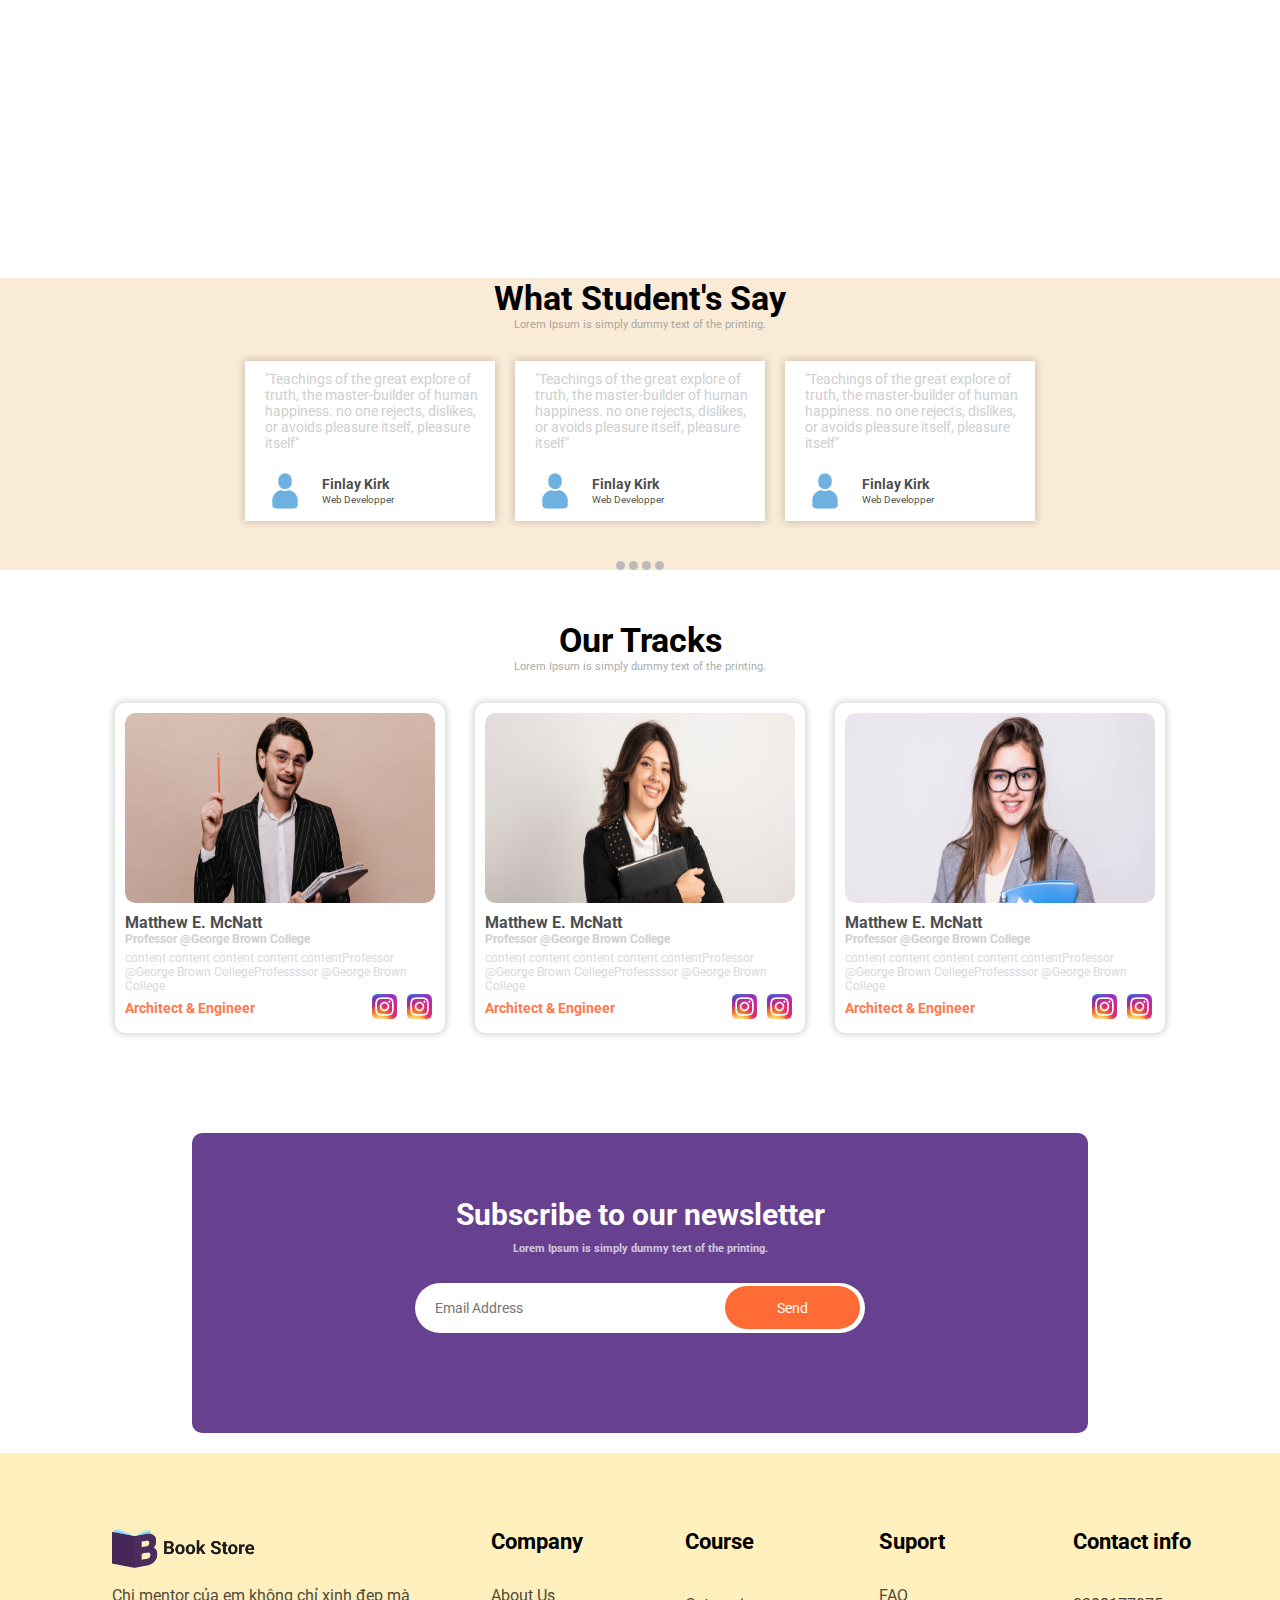
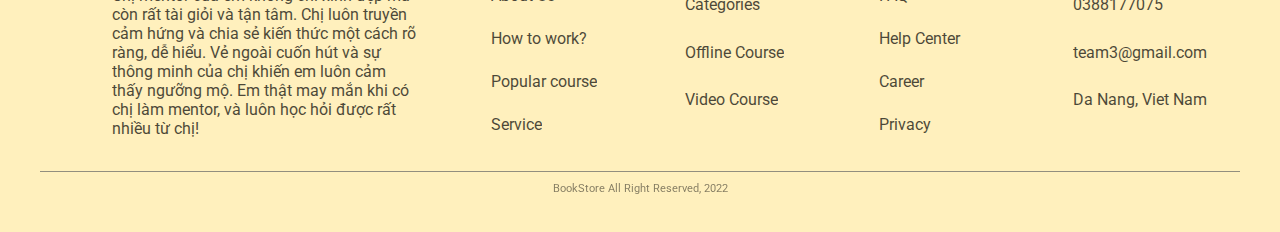
==== commit 4d637d15: "Animation section 1" ====
--- a/index.html
+++ b/index.html
@@ -3,7 +3,7 @@
   <head>
     <meta charset="UTF-8" />
     <meta name="viewport" content="width=device-width, initial-scale=1.0" />
-    <title>Book Store</title>
+    <title>Online Education</title>
     <link rel="stylesheet" href="css/reset.css" />
     <link rel="stylesheet" href="css/header.css" />
     <link rel="stylesheet" href="css/body.css" />
@@ -34,12 +34,24 @@
         const content = await res.text();
         document.getElementById(id).innerHTML = content;
       }
-      loadComponent("slideshow", "components/slideshow.html");
-      loadComponent("header", "components/header.html");
-      loadComponent("section1", "components/section1.html");
-      loadComponent("section2", "components/section2.html");
-      loadComponent("footer", "components/footer.html");
+
+      // Wait until the DOM is ready before loading components
+      document.addEventListener('DOMContentLoaded', function () {
+        loadComponent("slideshow", "components/slideshow.html");
+        loadComponent("header", "components/header.html");
+        loadComponent("section1", "components/section1.html");
+        loadComponent("section2", "components/section2.html");
+        loadComponent("footer", "components/footer.html");
+        
+        // After loading the components, load the JS files
+        const scriptSlideshow = document.createElement('script');
+        scriptSlideshow.src = "/js/slideshow.js";
+        document.body.appendChild(scriptSlideshow);
+
+        const scriptSection1 = document.createElement('script');
+        scriptSection1.src = "/js/section1.js";
+        document.body.appendChild(scriptSection1);
+      });
     </script>
-    <script src="/js/slideshow.js"></script>
   </body>
 </html>
--- a/css/section1.css
+++ b/css/section1.css
@@ -160,12 +160,9 @@
   background: white;
   border-radius: 12px;
   padding: 10px;
-  margin-left: 20px;
   box-shadow: 0 2px 6px rgba(0, 0, 0, 0.1);
   /* ---------------------------------- */
   width: 320px;
-  overflow: hidden;
-  transition: transform 0.3s ease, box-shadow 0.3s ease;
 }
 
 .course-image {
@@ -229,14 +226,8 @@
   text-align: center;
 }
 
-/* hover effect */
 .join-button:hover {
   background-color: darkorange;
-}
-
-.course-card:hover {
-  transform: scale(1.10);
-  box-shadow: 0 8px 20px rgba(0, 0, 0, 0.3);
 }
 
 .top-image {
@@ -349,12 +340,14 @@
   bottom: 20px;
   width: 20%;
   /* Điều chỉnh kích thước ảnh i2 */
+  max-width: 300px;
 }
 
 .content {
   flex: 1;
   padding-left: 40%;
   /* Đẩy nội dung qua phải để tránh chồng lên i2 */
+  transition: transform 1s ease-out, opacity 1s ease-out;
 }
 
 .content h2 {
@@ -394,6 +387,23 @@
 }
 
 
+
+/* Các phần tử hiển thị khi có lớp 'in-view' */
+.background-container.in-view,
+.foreground-image.in-view,
+.content.in-view,
+.features.in-view {
+  opacity: 1;
+  transform: translateX(0px);  /* Đưa phần tử về vị trí ban đầu */
+}
+
+.background-container {
+  opacity: 0;
+  transform: translateX(-100%); /* Di chuyển phần tử ra ngoài màn hình */
+  transition: opacity 2.5s ease-out, transform 2.5s ease-out;
+}
+
+
 /* Mobile (dưới 768px) */
 @media screen and (max-width: 768px) {
   .background-container {
--- a/css/section2.css
+++ b/css/section2.css
@@ -1,3 +1,5 @@
+
+
 h1{
   font-family: "Roboto", sans-serif;
 }
@@ -7,6 +9,7 @@
 
 .part-1{
   margin-bottom: 50px;
+  background-color: antiquewhite;
 }
 
 .part-1 > h1{
@@ -46,6 +49,7 @@
   box-shadow: 0 0px 8px 1px rgba(0,0,0,0.2);
   transition: 0.3s;
   padding: 10px 15px 0px 20px;
+  background-color: white;
 }
 
 /* On mouse-over, add a deeper shadow */
@@ -133,6 +137,7 @@
   transition: 0.3s;
   padding: 10px;
   border-radius: 10px;
+  
 }
 
 /* On mouse-over, add a deeper shadow */
@@ -195,7 +200,8 @@
 
 .card-1-person-role{
   font-size: 14px;
-  color: orange;
+  font-weight: bold;
+  color: rgb(255, 64, 0);
   margin: 0px;
 }
 
@@ -216,13 +222,13 @@
   display: flex;
   justify-content: center;
   margin-top: 100px;
-  padding: auto;
+  
 }
 
 .subcribe-object > img {
   background: rgba(86, 44, 131, 0.9);
-  width: 100%;
-  height: 300px;
+  width: 70%;
+  
   border-radius: 10px;
 }
 
@@ -234,7 +240,8 @@
 }
 
 .overlay > h1{
-  font-size: 34px;
+  font-size: 30px;
+  text-align: center;
 }
 
 .overlay > p{
@@ -242,22 +249,23 @@
   margin-bottom: 10px;
   color: white;
   font-weight: bold;
+  text-align: center;
 }
 
 .subcribe-object-input{
-  margin-top: 20px;
+  margin-top:150px;
   position: absolute;
   display: flex;
   align-items: center;
   justify-content: flex-end;
+  height: 50px;
+  
 }
 
 .subcribe-object-input > input {
   flex: 1;
   border: none;
   padding: 10px 20px;
-  height: 55px;
-  width: 400px;
   border-radius: 50px;
   outline: none;
   font-size: 14px;
@@ -269,12 +277,118 @@
   border: none;
   color: white;
   padding: 10px 20px;
-  height: 46px;
-  width: 150px;
   border-radius: 50px;
   cursor: pointer;
   font-size: 14px;
   transition: background 0.3s;
   position: absolute;
   margin-right: 5px;
+}
+
+
+
+@media screen and (min-width: 992px) {
+  .subcribe-object > img {
+    height: 300px;
+  }
+
+  .subcribe-object-input{
+    width: 450px;
+  }
+
+  .subcribe-object-input > input {
+    height: 100%;
+    width: 100%;
+  }
+
+  .subcribe-object-input > button{
+    height: 85%;
+    width: 30%;
+  }
+}
+
+
+/* --- Thêm các phần Responsive --- */
+
+/* Ví dụ: Dưới 992px (tablet trở xuống) */
+@media screen and (max-width: 992px) {
+  .cards, .cards-1 {
+    flex-wrap: wrap;
+  }
+
+  /* Card nhỏ hơn khi trên màn hình hẹp */
+  .card-1 {
+    width: 100%;
+    max-width: 400px; /* Giới hạn chiều rộng tối đa */
+    margin-bottom: 20px; /* Tạo khoảng cách giữa các dòng */
+  }
+
+  
+
+  /* Điều chỉnh kích thước ảnh trong .card-1 cho vừa khung */
+  .card-1 > img {
+    height: auto;
+  }
+
+  /*  */
+  .subcribe-object > img {
+    height: 300px;
+  }
+
+  .subcribe-object-input{
+    width: 300px;
+  }
+
+  .subcribe-object-input > input {
+    height: 100%;
+    
+  }
+
+  .subcribe-object-input > button{
+    height: 85%;
+    width: 30%;
+  }
+
+}
+
+/* Ví dụ: Dưới 576px (mobile) */
+@media screen and (max-width: 576px) {
+  .cards, .cards-1 {
+    flex-direction: column;
+    align-items: center;
+  }
+
+  .card, .card-1 {
+    width: 80%;
+    max-width: 300px;
+  }
+
+  .subcribe-object > img {
+    width: 90%;
+    height: auto;
+  }
+
+  .overlay > h1 {
+    font-size: 24px;
+  }
+
+/*  */
+.subcribe-object > img {
+  height: 250px;
+}
+
+.subcribe-object-input{
+  width: 300px;
+}
+
+.subcribe-object-input > input {
+  height: 100%;
+  
+}
+
+.subcribe-object-input > button{
+  height: 85%;
+  width: 30%;
+}
+
 }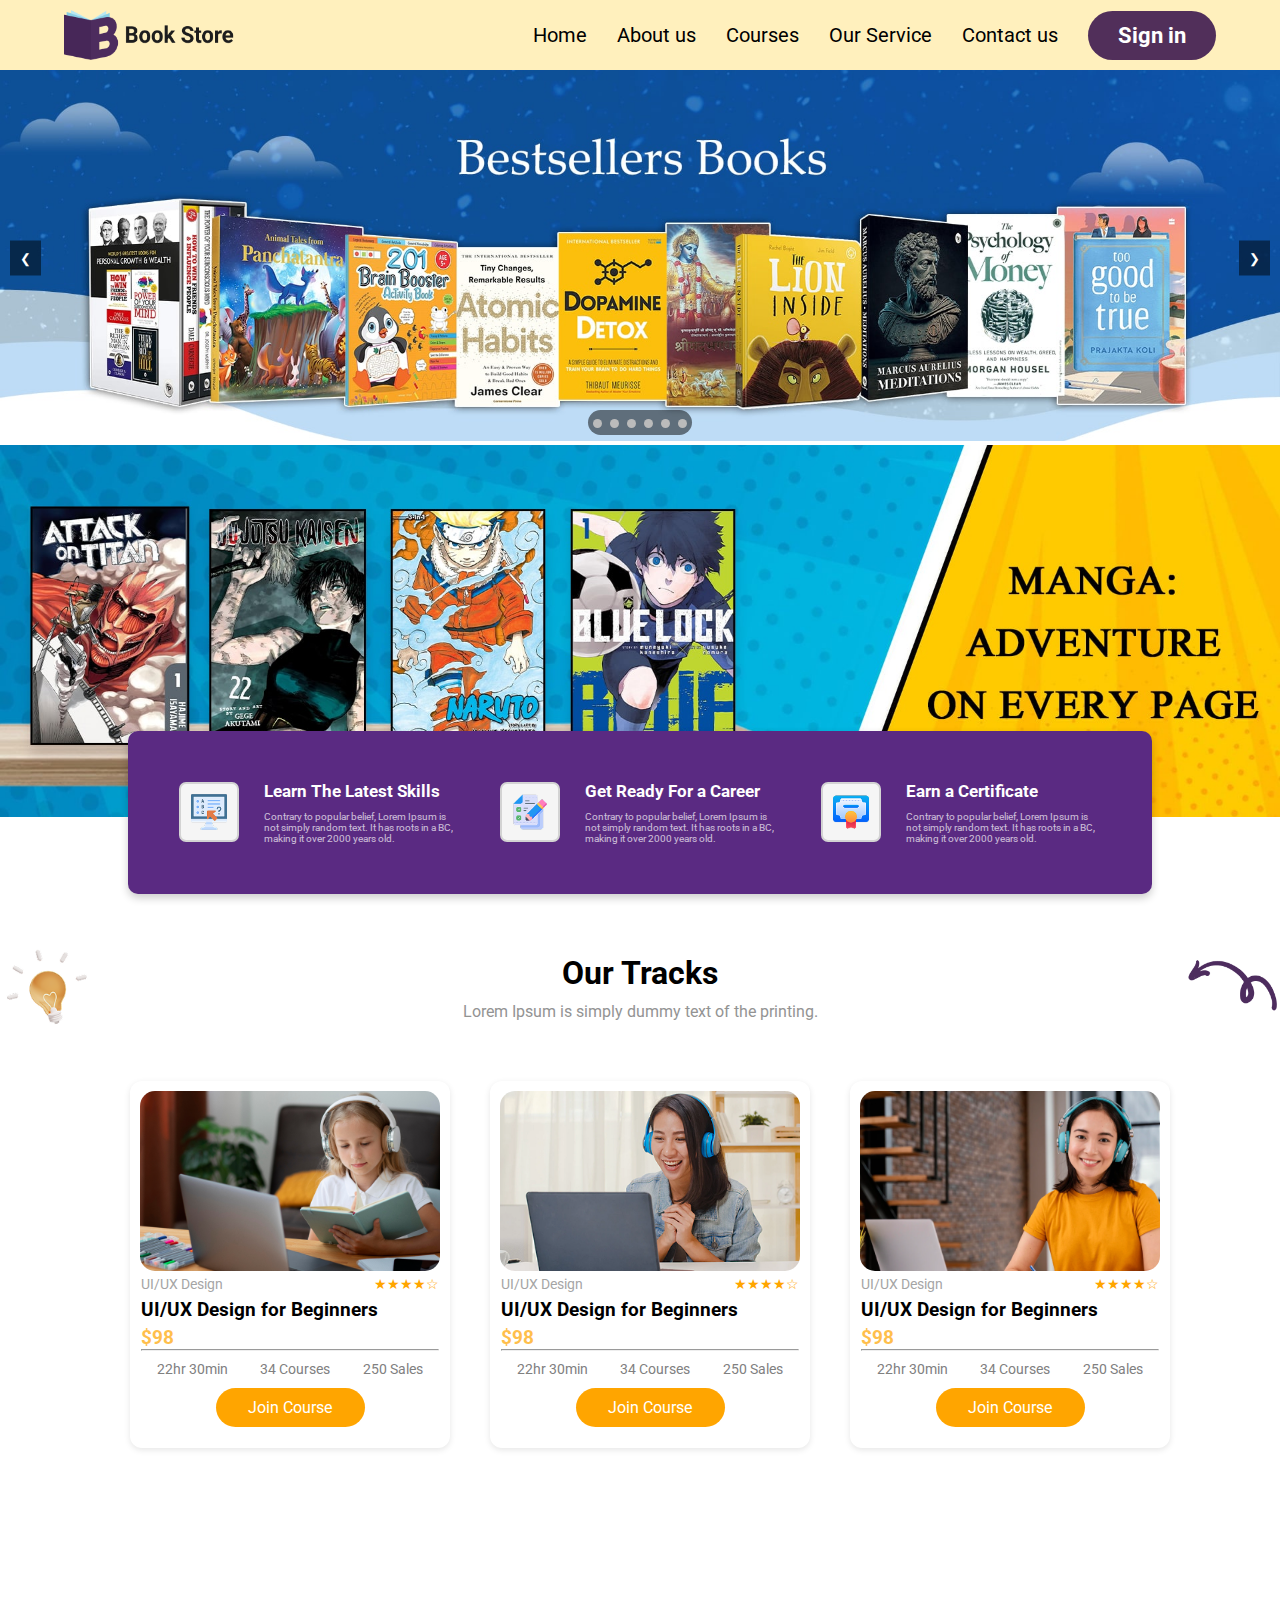
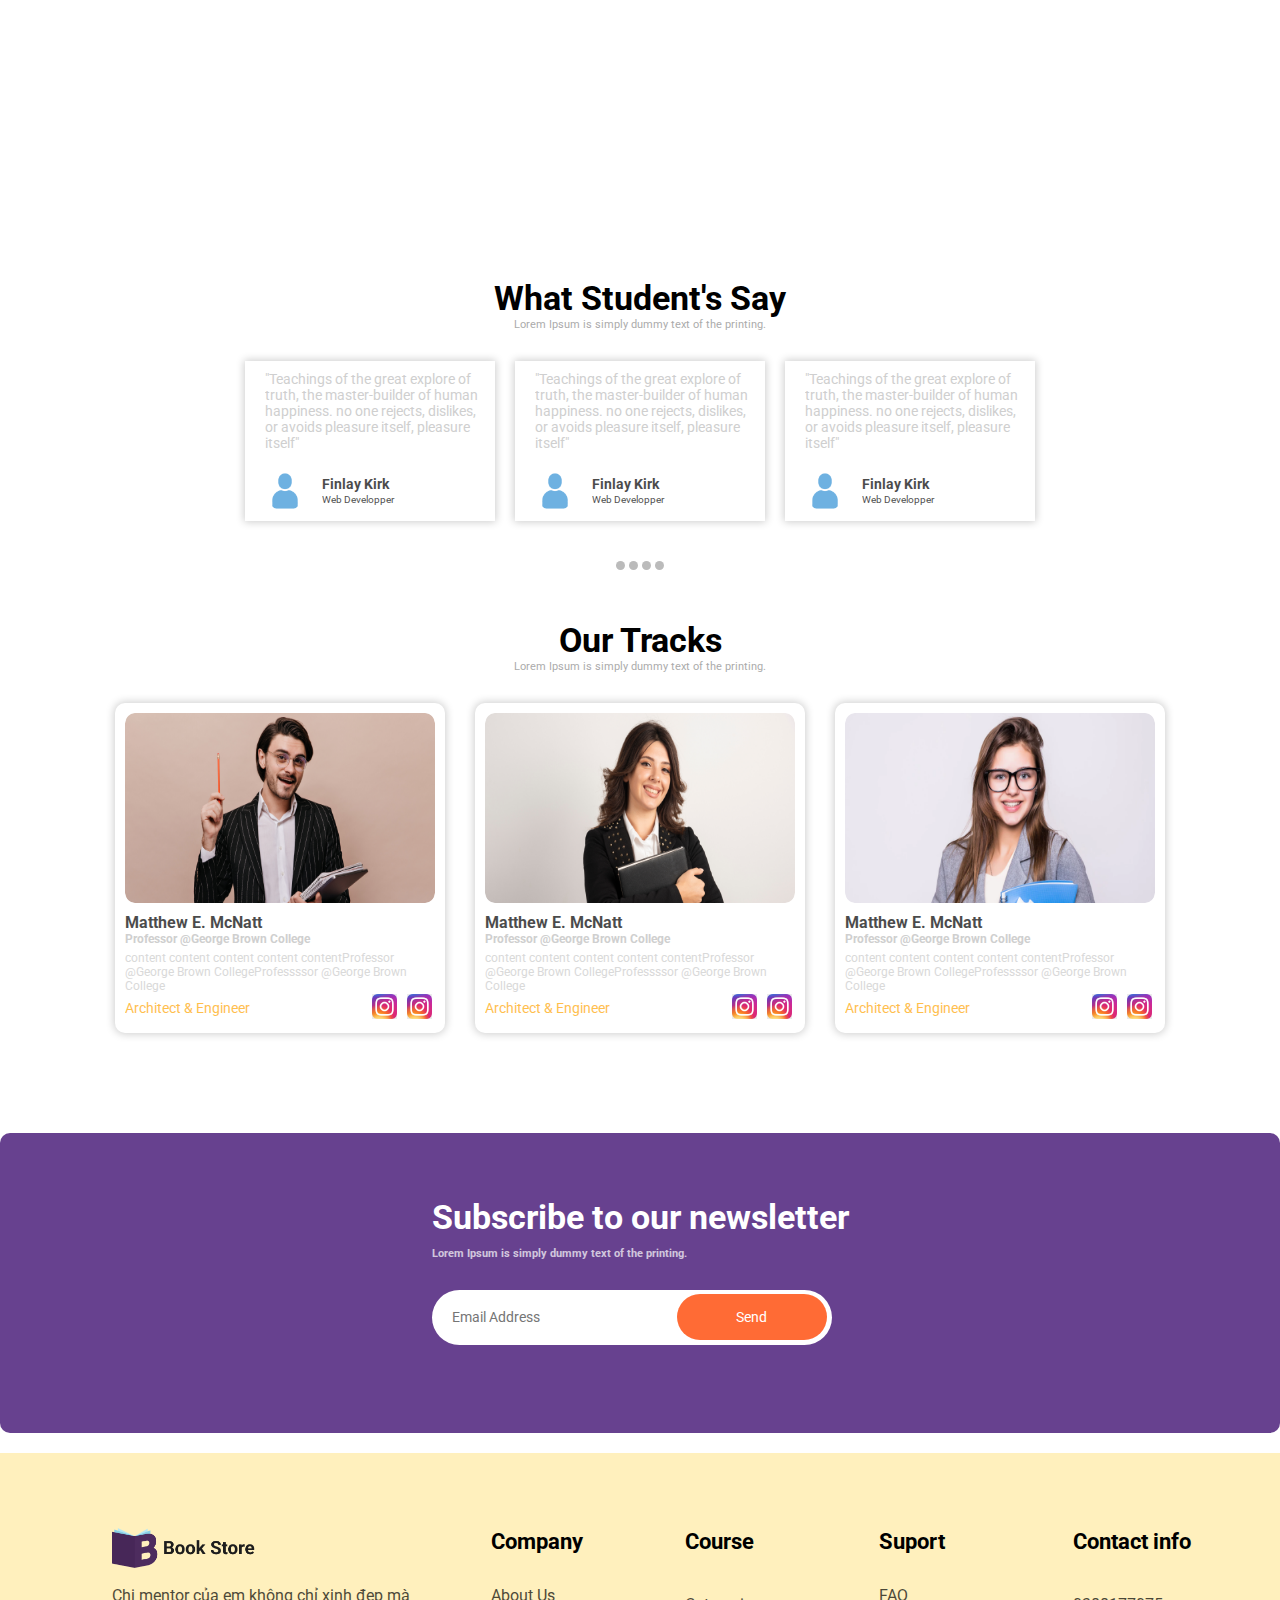
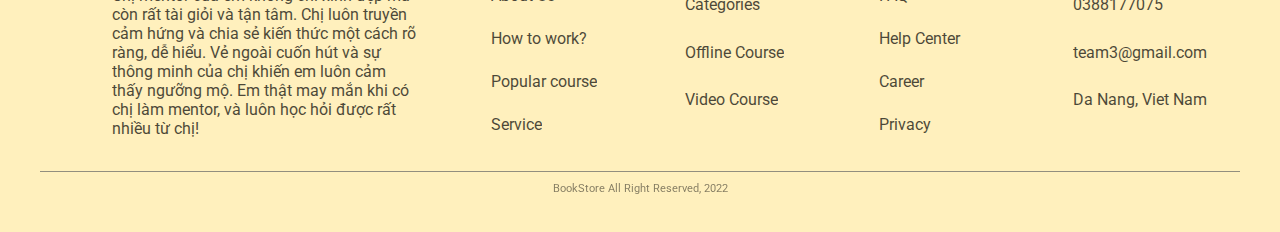
==== commit 2c35b38c: "Merge branch 'Thang19' of https://github.com/thangnv581999/html-css_project_team3 into Thang19" ====
--- a/index.html
+++ b/index.html
@@ -3,7 +3,7 @@
   <head>
     <meta charset="UTF-8" />
     <meta name="viewport" content="width=device-width, initial-scale=1.0" />
-    <title>Online Education</title>
+    <title>Book Store</title>
     <link rel="stylesheet" href="css/reset.css" />
     <link rel="stylesheet" href="css/header.css" />
     <link rel="stylesheet" href="css/body.css" />
--- a/css/section1.css
+++ b/css/section1.css
@@ -160,9 +160,12 @@
   background: white;
   border-radius: 12px;
   padding: 10px;
+  margin-left: 20px;
   box-shadow: 0 2px 6px rgba(0, 0, 0, 0.1);
   /* ---------------------------------- */
   width: 320px;
+  overflow: hidden;
+  transition: transform 0.3s ease, box-shadow 0.3s ease;
 }
 
 .course-image {
@@ -226,8 +229,14 @@
   text-align: center;
 }
 
+/* hover effect */
 .join-button:hover {
   background-color: darkorange;
+}
+
+.course-card:hover {
+  transform: scale(1.10);
+  box-shadow: 0 8px 20px rgba(0, 0, 0, 0.3);
 }
 
 .top-image {
--- a/css/section2.css
+++ b/css/section2.css
@@ -1,5 +1,3 @@
-
-
 h1{
   font-family: "Roboto", sans-serif;
 }
@@ -9,7 +7,6 @@
 
 .part-1{
   margin-bottom: 50px;
-  background-color: antiquewhite;
 }
 
 .part-1 > h1{
@@ -49,7 +46,6 @@
   box-shadow: 0 0px 8px 1px rgba(0,0,0,0.2);
   transition: 0.3s;
   padding: 10px 15px 0px 20px;
-  background-color: white;
 }
 
 /* On mouse-over, add a deeper shadow */
@@ -137,7 +133,6 @@
   transition: 0.3s;
   padding: 10px;
   border-radius: 10px;
-  
 }
 
 /* On mouse-over, add a deeper shadow */
@@ -200,8 +195,7 @@
 
 .card-1-person-role{
   font-size: 14px;
-  font-weight: bold;
-  color: rgb(255, 64, 0);
+  color: orange;
   margin: 0px;
 }
 
@@ -222,13 +216,13 @@
   display: flex;
   justify-content: center;
   margin-top: 100px;
-  
+  padding: auto;
 }
 
 .subcribe-object > img {
   background: rgba(86, 44, 131, 0.9);
-  width: 70%;
-  
+  width: 100%;
+  height: 300px;
   border-radius: 10px;
 }
 
@@ -240,8 +234,7 @@
 }
 
 .overlay > h1{
-  font-size: 30px;
-  text-align: center;
+  font-size: 34px;
 }
 
 .overlay > p{
@@ -249,23 +242,22 @@
   margin-bottom: 10px;
   color: white;
   font-weight: bold;
-  text-align: center;
 }
 
 .subcribe-object-input{
-  margin-top:150px;
+  margin-top: 20px;
   position: absolute;
   display: flex;
   align-items: center;
   justify-content: flex-end;
-  height: 50px;
-  
 }
 
 .subcribe-object-input > input {
   flex: 1;
   border: none;
   padding: 10px 20px;
+  height: 55px;
+  width: 400px;
   border-radius: 50px;
   outline: none;
   font-size: 14px;
@@ -277,118 +269,12 @@
   border: none;
   color: white;
   padding: 10px 20px;
+  height: 46px;
+  width: 150px;
   border-radius: 50px;
   cursor: pointer;
   font-size: 14px;
   transition: background 0.3s;
   position: absolute;
   margin-right: 5px;
-}
-
-
-
-@media screen and (min-width: 992px) {
-  .subcribe-object > img {
-    height: 300px;
-  }
-
-  .subcribe-object-input{
-    width: 450px;
-  }
-
-  .subcribe-object-input > input {
-    height: 100%;
-    width: 100%;
-  }
-
-  .subcribe-object-input > button{
-    height: 85%;
-    width: 30%;
-  }
-}
-
-
-/* --- Thêm các phần Responsive --- */
-
-/* Ví dụ: Dưới 992px (tablet trở xuống) */
-@media screen and (max-width: 992px) {
-  .cards, .cards-1 {
-    flex-wrap: wrap;
-  }
-
-  /* Card nhỏ hơn khi trên màn hình hẹp */
-  .card-1 {
-    width: 100%;
-    max-width: 400px; /* Giới hạn chiều rộng tối đa */
-    margin-bottom: 20px; /* Tạo khoảng cách giữa các dòng */
-  }
-
-  
-
-  /* Điều chỉnh kích thước ảnh trong .card-1 cho vừa khung */
-  .card-1 > img {
-    height: auto;
-  }
-
-  /*  */
-  .subcribe-object > img {
-    height: 300px;
-  }
-
-  .subcribe-object-input{
-    width: 300px;
-  }
-
-  .subcribe-object-input > input {
-    height: 100%;
-    
-  }
-
-  .subcribe-object-input > button{
-    height: 85%;
-    width: 30%;
-  }
-
-}
-
-/* Ví dụ: Dưới 576px (mobile) */
-@media screen and (max-width: 576px) {
-  .cards, .cards-1 {
-    flex-direction: column;
-    align-items: center;
-  }
-
-  .card, .card-1 {
-    width: 80%;
-    max-width: 300px;
-  }
-
-  .subcribe-object > img {
-    width: 90%;
-    height: auto;
-  }
-
-  .overlay > h1 {
-    font-size: 24px;
-  }
-
-/*  */
-.subcribe-object > img {
-  height: 250px;
-}
-
-.subcribe-object-input{
-  width: 300px;
-}
-
-.subcribe-object-input > input {
-  height: 100%;
-  
-}
-
-.subcribe-object-input > button{
-  height: 85%;
-  width: 30%;
-}
-
 }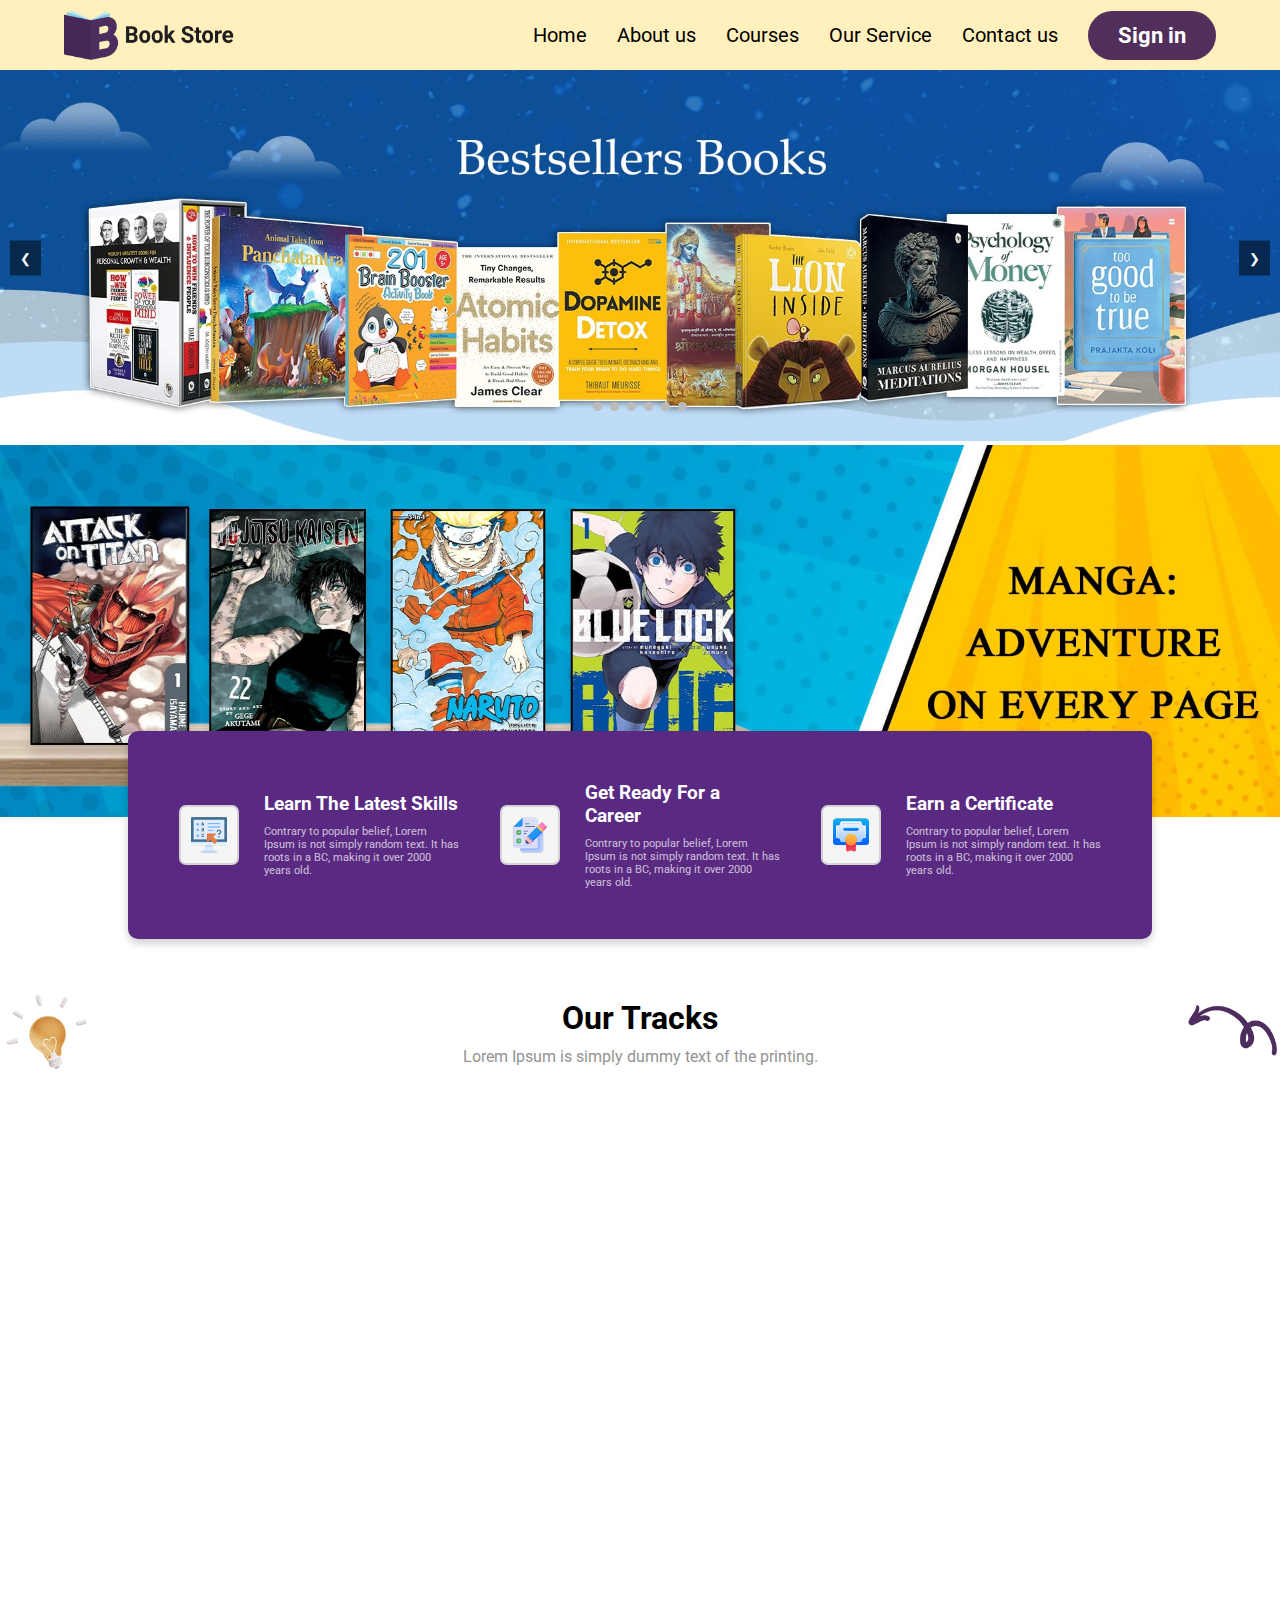
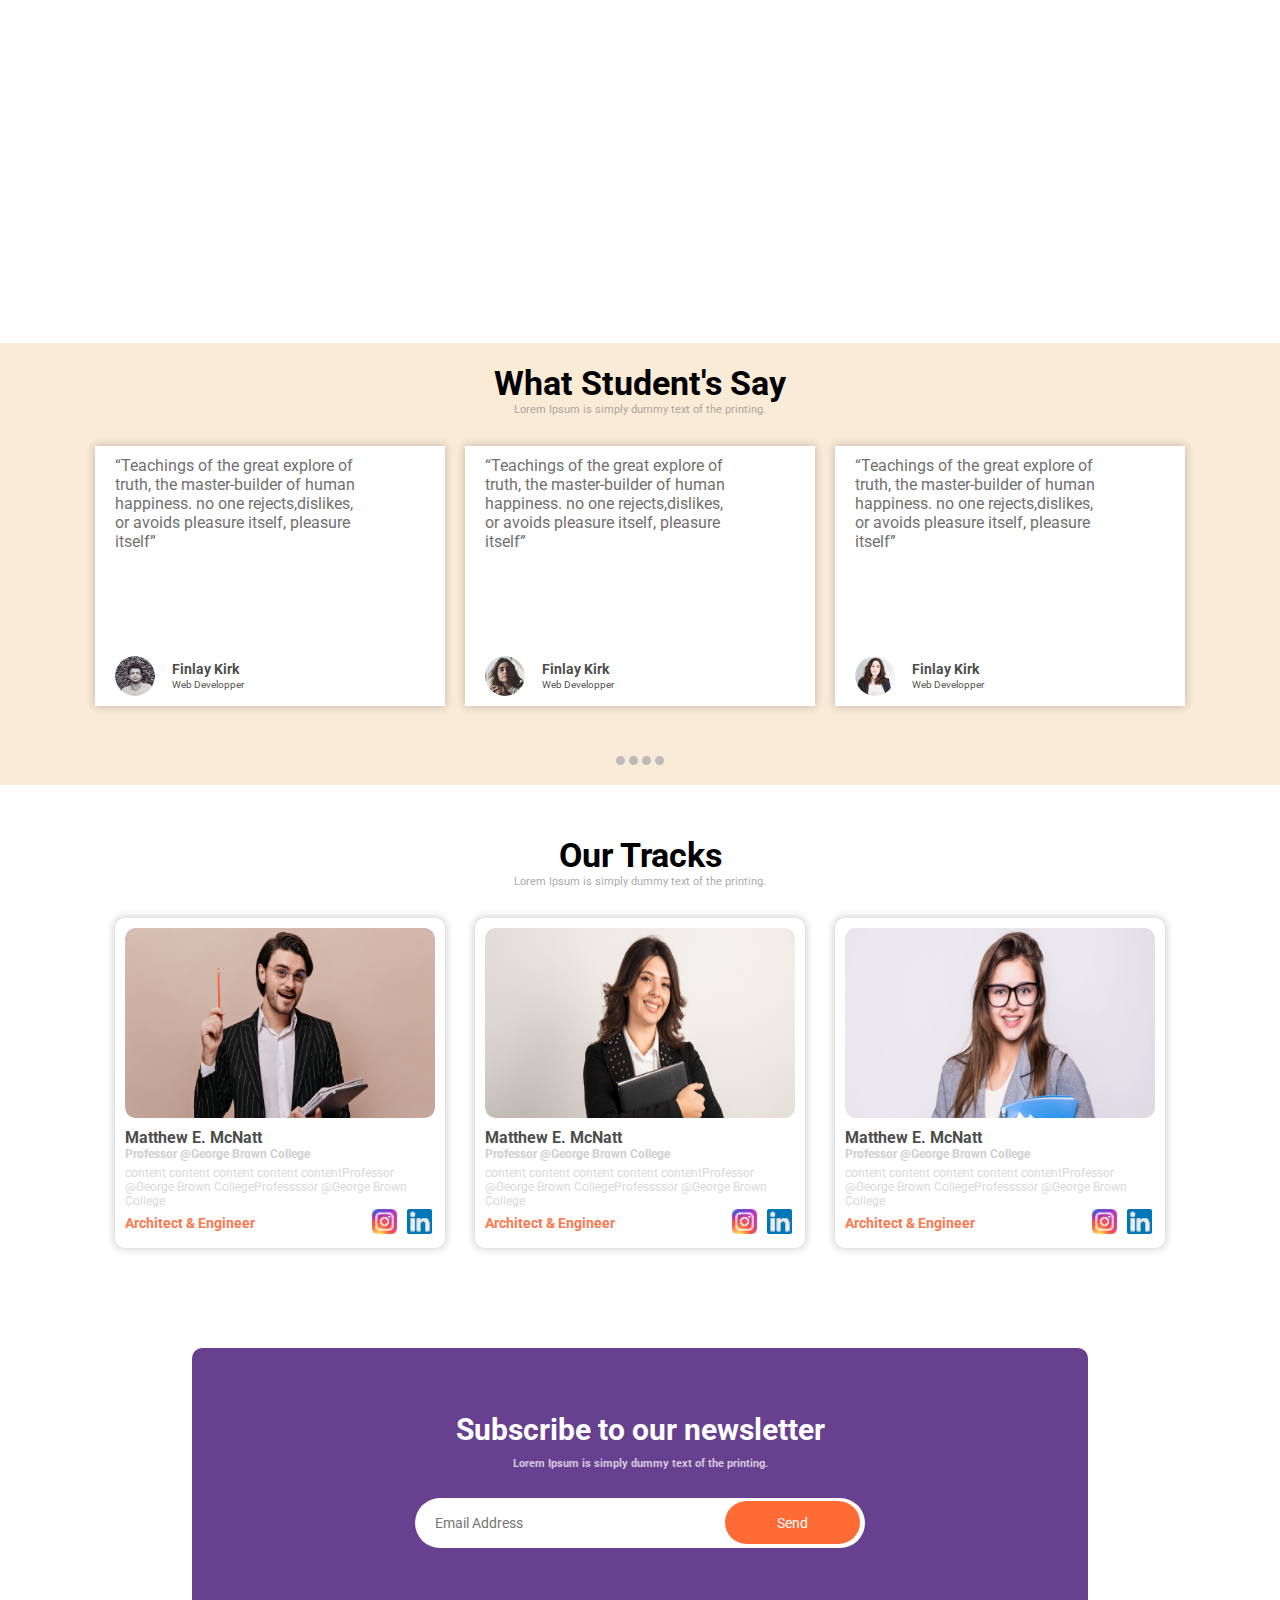
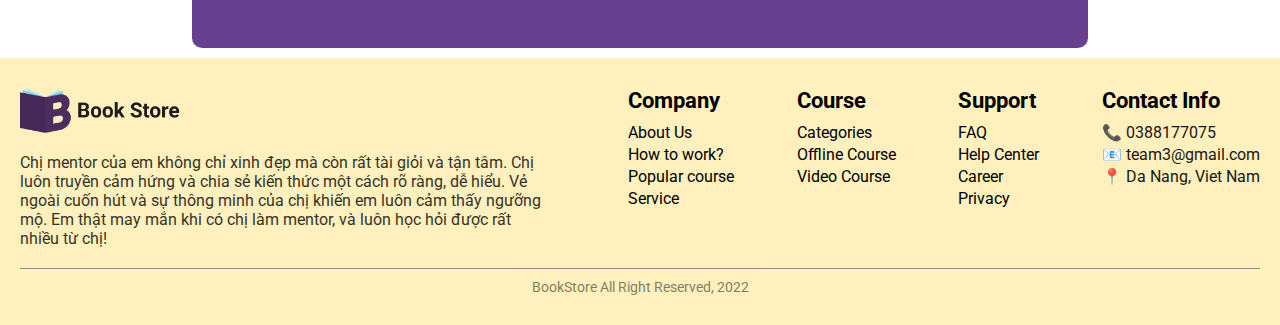
==== commit 988a8d41: "jjs" ====
--- a/index.html
+++ b/index.html
@@ -36,21 +36,25 @@
       }
 
       // Wait until the DOM is ready before loading components
-      document.addEventListener('DOMContentLoaded', function () {
+      document.addEventListener("DOMContentLoaded", function () {
         loadComponent("slideshow", "components/slideshow.html");
         loadComponent("header", "components/header.html");
         loadComponent("section1", "components/section1.html");
         loadComponent("section2", "components/section2.html");
         loadComponent("footer", "components/footer.html");
-        
+
         // After loading the components, load the JS files
-        const scriptSlideshow = document.createElement('script');
+        const scriptSlideshow = document.createElement("script");
         scriptSlideshow.src = "/js/slideshow.js";
         document.body.appendChild(scriptSlideshow);
 
-        const scriptSection1 = document.createElement('script');
+        const scriptSection1 = document.createElement("script");
         scriptSection1.src = "/js/section1.js";
         document.body.appendChild(scriptSection1);
+
+        const scriptSection2 = document.createElement("script");
+        scriptSection2.src = "/js/section2.js";
+        document.body.appendChild(scriptSection2);
       });
     </script>
   </body>
--- a/css/footer.css
+++ b/css/footer.css
@@ -1,84 +1,134 @@
+/* --- Footer Styles --- */
 footer {
-  background-color: #FFF0BD;
-  color: black;
-  padding: 40px;
-  margin-top: 20px;
+    background-color: #FFF0BD;
+    color: black;
+    padding: 30px 20px;
+    margin-top: 10px;
 }
 
+/* --- Container chứa các bảng --- */
+.table-container {
+    display: flex;
+    justify-content: space-between; /* Dàn đều các bảng */
+    align-items: flex-start; /* Canh đều trên */
+    flex-wrap: wrap;
+    max-width: 1300px; /* Giới hạn chiều rộng */
+    margin: auto; /* Căn giữa */
+    gap: 20px;
+}
+
+/* --- Căn chỉnh bảng --- */
 table {
-  width: 15%;
-  border-collapse: collapse;
-  margin: 5px;
+    width: none; /* Độ rộng cân đối */
+    border-collapse: collapse;
+    text-align: left;
 }
 
 #poem {
-  text-align: left;
-  flex-grow: 2;
+    flex-grow: 2%; /* Mở rộng để không bị chồng */
+    width: 44%;
 }
 
 #poem td {
-  padding-left: 47px;
-  text-align: left;
-  font-family: "Roboto", sans-serif;
-  opacity: 0.7;
+    padding-right: 16px;
+    font-family: 'Roboto', Times, serif;
+    opacity: 0.8;
+    font-size: 16px;
+}
+
+/* --- Căn chỉnh tiêu đề --- */
+caption {
+    display: flex;
+    align-items: center;
+    font-size: 22px;
+    font-weight: bold;
+    text-align: left;
+    padding-bottom: 10px;
 }
 
 caption img {
-  height: 40px;
-  margin-right: 10px;
+    height: 55px;
+    margin-right: 200px;
+    padding-bottom: 10px;
 }
 
-footer .table-container {
-  display: flex;
-  justify-content: space-between;
-  gap: 10px;
-  flex-wrap: wrap;
-  margin: 20px;
+#contact-info caption {
+    font-size: 22px;
+    font-weight: bold;
+    text-align: left;
+    padding-bottom: 10px;
+    color: black;
 }
 
-caption {
-  display: inline-flex;
-  justify-content: center;
-  align-items: center;
-  font-size: 1.4em;
-  font-weight: bold;
-  text-align: left;
-  padding: 10px;
-  padding-left: 47px;
+.contact-item {
+    display: block;
+    font-size: 16px;
+    opacity: 0.9;
+    color: black;
+    text-decoration: none;
+    position: relative;
+    padding-bottom: 3px;
 }
 
-td {
-  padding: 8px;
-  padding-left: 47px;
-  text-align: left;
-  font-family: "Roboto", sans-serif;
-  opacity: 0.7;
+
+/* --- Hover gạch chân --- */
+.company, .course, .support {
+    text-decoration: none;
+    position: relative;
+    display: inline-block;
+    padding-bottom: 3px;
 }
 
-div .line {
-  border-top: 1px solid #636363;
-  opacity: 0.7;
-  width: 100%;
-  height: 0;
-  margin: 20px 0;
+.company::after, .course::after, .support::after {
+    content: "";
+    position: absolute;
+    width: 100%;
+    height: 2px;
+    background-color: black;
+    left: 0;
+    bottom: 0;
+    transform: scaleX(0);
+    transition: transform 0.3s ease-in-out;
+}
+
+.company:hover::after, .course:hover::after, .support:hover::after {
+    transform: scaleX(1);
+}
+
+/* --- Dòng kẻ ngang cuối footer --- */
+.line {
+    border-top: 1px solid #636363;
+    opacity: 0.7;
+    width: 100%;
+    margin-top: 20px;
+    text-align: center;
+    padding-top: 10px;
 }
 
 .line p {
-  margin-top: 10px;
-  text-align: center;
-  opacity: 0.7;
-  color: black;
+    margin: 0;
+    opacity: 0.7;
+    color: black;
+    font-size: 14px;
 }
 
+/* --- Responsive: Màn hình nhỏ hơn 768px --- */
+@media (max-width: 768px) {
+    .table-container {
+        flex-direction: column;
+        align-items: center;
+    }
 
-@media (max-width: 768px) {
-  footer .table-container {
-    flex-direction: column;
-    align-items: center;
-  }
+    table, #contact-info {
+        width: 90%;
+        text-align: center;
+    }
 
-  table {
-    width: 80%;
-    /* Thay đổi độ rộng bảng khi màn hình nhỏ */
-  }
-}+    #poem {
+        width: 90%;
+    }
+
+    caption {
+        justify-content: center;
+    }
+}
--- a/css/slideshow.css
+++ b/css/slideshow.css
@@ -55,9 +55,9 @@
   /* Đưa vào trong ảnh */
   left: 50%;
   transform: translateX(-50%);
-  background: rgba(0, 0, 0, 0.5);
+
   /* Nền mờ để dễ nhìn */
-  padding: 3px;
+
   border-radius: 20px;
 }
 
@@ -70,6 +70,7 @@
   display: inline-block;
   cursor: pointer;
   transition: background-color 0.3s;
+
 }
 
 .dot.active {
--- a/css/section1.css
+++ b/css/section1.css
@@ -142,30 +142,31 @@
 .course-container {
   display: flex;
   gap: 20px;
-  /* Khoảng cách giữa các card */
-  gap: 20px;
-  /* Khoảng cách giữa các card */
-  /* ------------------------------- */
   flex-wrap: wrap;
   justify-content: center;
-  /* Căn giữa card */
   max-width: 1200px;
-  /* Giới hạn chiều rộng để tránh card bị giãn */
   margin: 0 auto;
-  /* Căn giữa container */
-
+  opacity: 1;
+  transform: translateY(0);
+  transition: opacity 0.5s ease-out, transform 0.5s ease-out;
 }
 
 .course-card {
   background: white;
   border-radius: 12px;
   padding: 10px;
-  margin-left: 20px;
+  margin: 20px;
   box-shadow: 0 2px 6px rgba(0, 0, 0, 0.1);
-  /* ---------------------------------- */
   width: 320px;
   overflow: hidden;
-  transition: transform 0.3s ease, box-shadow 0.3s ease;
+  transition: opacity 0.5s ease-out, transform 0.5s ease-out;
+  opacity: 0;
+  transform: translateY(20px);
+}
+
+.course-card.in-view {
+  opacity: 1;
+  transform: translateY(0);
 }
 
 .course-image {
@@ -339,7 +340,8 @@
   /* Để ảnh nền phủ toàn bộ */
   display: flex;
   align-items: center;
-  padding: 0 50px;
+  padding: 50px;
+  margin-top: 20px;
 }
 
 .foreground-image {
@@ -403,13 +405,18 @@
 .content.in-view,
 .features.in-view {
   opacity: 1;
-  transform: translateX(0px);  /* Đưa phần tử về vị trí ban đầu */
-}
-
-.background-container {
+  transform: translateX(0px);
+  /* Đưa phần tử về vị trí ban đầu */
+}
+
+.background-container,
+.foreground-image,
+.content,
+.features {
   opacity: 0;
-  transform: translateX(-100%); /* Di chuyển phần tử ra ngoài màn hình */
-  transition: opacity 2.5s ease-out, transform 2.5s ease-out;
+  transform: translateX(-100%);
+  /* Di chuyển phần tử ra ngoài màn hình */
+  transition: opacity 2s ease-out, transform 2s ease-out;
 }
 
 
--- a/css/section2.css
+++ b/css/section2.css
@@ -1,34 +1,40 @@
-h1{
+h1 {
   font-family: "Roboto", sans-serif;
 }
-p{
+
+p {
   font-family: "Roboto", sans-serif;
 }
 
-.part-1{
+.part-1 {
   margin-bottom: 50px;
-}
-
-.part-1 > h1{
+  margin-top: -40px;
+  background-color: antiquewhite;
+}
+
+.part-1 h1 {
+  text-align: center;
+  padding-top: 20px;
+  margin-top: 0px;
+  font-size: 34px;
+}
+
+
+
+.part-2>h1 {
   text-align: center;
   margin-bottom: 0px;
   font-size: 34px;
 }
 
-.part-2 > h1{
-  text-align: center;
-  margin-bottom: 0px;
-  font-size: 34px;
-}
-
-.title-discription{
+.title-discription {
   text-align: center;
   font-family: "Roboto", sans-serif;
   color: #888888;
   margin-top: 0px;
 }
 
-.cards{
+.cards {
   display: flex;
   justify-content: center;
   margin-top: 30px;
@@ -36,63 +42,72 @@
   gap: 20px;
 }
 
-.card{
+.card {
   display: flex;
   flex-direction: column;
   justify-content: space-between;
-  width: 250px;
-  height: 160px;
+  width: 350px;
+  height: 260px;
   /* Add shadows to create the "card" effect */
-  box-shadow: 0 0px 8px 1px rgba(0,0,0,0.2);
+  box-shadow: 0 0px 8px 1px rgba(0, 0, 0, 0.2);
   transition: 0.3s;
   padding: 10px 15px 0px 20px;
+  background-color: white;
 }
 
 /* On mouse-over, add a deeper shadow */
-.card:hover {   
-  box-shadow: 0 0px 16px 1px rgba(0,0,0,0.2);
+.card:hover {
+
+  box-shadow: 0 0px 16px 1px rgba(0, 0, 0, 0.2);
 }
 
 .person {
-  display: flex; /* Căn theo hàng ngang */
-  gap: 15px; /* Khoảng cách giữa avatar và nội dung */
-  align-items: center; /* Căn giữa theo chiều dọc */
+  display: flex;
+  /* Căn theo hàng ngang */
+  gap: 15px;
+  /* Khoảng cách giữa avatar và nội dung */
+  align-items: center;
+  /* Căn giữa theo chiều dọc */
   margin-top: auto;
   margin-bottom: 10px;
 }
 
-.person > img{
-  width: 40px; /* Điều chỉnh kích thước avatar */
+.person>img {
+  width: 40px;
+  /* Điều chỉnh kích thước avatar */
   height: 40px;
   border-radius: 50%;
   justify-content: center;
 }
 
-.card-content{
-  font-size: 14px;
-  color: #bbb;
-}
-
-.person-name{
+.card-content {
+  font-size: 16px;
+  color: #333;
+
+}
+
+.person-name {
   font-size: 14px;
   font-weight: bold;
   margin: 2px;
 }
 
-.person-role{
+.person-role {
   font-size: 10px;
   margin: 2px;
 }
 
-.text > p{
+.text>p {
   color: black;
 }
 
 
 .dots {
   display: flex;
-  justify-content: center; /* Căn giữa dot theo chiều ngang */
-  margin-top: 20px; /* Tạo khoảng cách giữa card và dot */
+  justify-content: center;
+  /* Căn giữa dot theo chiều ngang */
+  padding-top: 10px;
+  /* Tạo khoảng cách giữa card và dot */
 }
 
 .dot {
@@ -107,6 +122,7 @@
   justify-items: center;
   align-items: center;
   transition: 0.3s;
+  margin-bottom: 20px;
 }
 
 .dot:hover {
@@ -115,62 +131,64 @@
   border-radius: 5px;
 }
 
-.cards-1{
+.cards-1 {
   display: flex;
   justify-content: center;
   margin-top: 30px;
   gap: 30px;
 }
 
-.card-1{
+.card-1 {
   display: flex;
   flex-direction: column;
   justify-content: space-between;
   width: 330px;
   height: 330px;
   /* Add shadows to create the "card" effect */
-  box-shadow: 0 0px 8px 1px rgba(0,0,0,0.2);
+  box-shadow: 0 0px 8px 1px rgba(0, 0, 0, 0.2);
   transition: 0.3s;
   padding: 10px;
   border-radius: 10px;
+
 }
 
 /* On mouse-over, add a deeper shadow */
-.card-1:hover {   
-  box-shadow: 0 0px 16px 1px rgba(0,0,0,0.2);
-}
-
-.card-1 > img{
+.card-1:hover {
+  transform: scale(1.10);
+  box-shadow: 0 0px 16px 1px rgba(0, 0, 0, 0.2);
+}
+
+.card-1>img {
   width: 100%;
   height: 190px;
   border-radius: 10px;
 }
 
-.card-1 > p{
+.card-1>p {
   text-align: left;
 }
 
-.card-1-header{
+.card-1-header {
   margin-bottom: 5px;
 }
 
-.card-1-header > p:nth-of-type(1){
+.card-1-header>p:nth-of-type(1) {
   color: black;
   text-align: left;
 }
 
-.card-1-header > p:nth-of-type(2){
+.card-1-header>p:nth-of-type(2) {
   text-align: left;
 }
 
-.card-1-person-name{
+.card-1-person-name {
   font-size: 16px;
   font-weight: bold;
   margin-top: 10px;
   margin-bottom: 0;
 }
 
-.card-1-person-info{
+.card-1-person-info {
   font-size: 12px;
   font-weight: bold;
   margin-top: 0px;
@@ -178,7 +196,7 @@
   color: #bbb;
 }
 
-.card-1-content{
+.card-1-content {
   flex-grow: 1;
   overflow: hidden;
   text-overflow: ellipsis;
@@ -186,43 +204,44 @@
   color: #c9c9c9;
 }
 
-.card-1-bottom{
+.card-1-bottom {
   display: flex;
   align-items: center;
   justify-content: space-between;
   margin-top: auto;
 }
 
-.card-1-person-role{
+.card-1-person-role {
   font-size: 14px;
-  color: orange;
+  font-weight: bold;
+  color: rgb(255, 64, 0);
   margin: 0px;
 }
 
-.card-1-bottom > div > a > img{
+.card-1-bottom>div>a>img {
   height: 25px;
   width: 25px;
   background-color: #ececec;
   justify-content: center;
 }
 
-.card-1-bottom > div > a{
+.card-1-bottom>div>a {
   margin: 0px 3px 0px 3px;
   text-decoration: none;
 }
 
-.subcribe-object{
+.subcribe-object {
   position: relative;
   display: flex;
   justify-content: center;
   margin-top: 100px;
-  padding: auto;
-}
-
-.subcribe-object > img {
+
+}
+
+.subcribe-object>img {
   background: rgba(86, 44, 131, 0.9);
-  width: 100%;
-  height: 300px;
+  width: 70%;
+
   border-radius: 10px;
 }
 
@@ -233,48 +252,163 @@
   margin-top: 5%;
 }
 
-.overlay > h1{
-  font-size: 34px;
-}
-
-.overlay > p{
+.overlay>h1 {
+  font-size: 30px;
+  text-align: center;
+}
+
+.overlay>p {
   margin-top: 10px;
   margin-bottom: 10px;
   color: white;
   font-weight: bold;
-}
-
-.subcribe-object-input{
-  margin-top: 20px;
+  text-align: center;
+}
+
+.subcribe-object-input {
+  margin-top: 150px;
   position: absolute;
   display: flex;
   align-items: center;
   justify-content: flex-end;
-}
-
-.subcribe-object-input > input {
+  height: 50px;
+
+}
+
+.subcribe-object-input>input {
   flex: 1;
   border: none;
   padding: 10px 20px;
-  height: 55px;
-  width: 400px;
   border-radius: 50px;
   outline: none;
   font-size: 14px;
   color: #333;
 }
 
-.subcribe-object-input > button{
+.subcribe-object-input>button {
   background: #ff6b35;
   border: none;
   color: white;
   padding: 10px 20px;
-  height: 46px;
-  width: 150px;
   border-radius: 50px;
   cursor: pointer;
   font-size: 14px;
   transition: background 0.3s;
   position: absolute;
   margin-right: 5px;
+}
+
+
+
+@media screen and (min-width: 992px) {
+  .subcribe-object>img {
+    height: 300px;
+  }
+
+  .subcribe-object-input {
+    width: 450px;
+  }
+
+  .subcribe-object-input>input {
+    height: 100%;
+    width: 100%;
+  }
+
+  .subcribe-object-input>button {
+    height: 85%;
+    width: 30%;
+  }
+}
+
+
+/* --- Thêm các phần Responsive --- */
+
+/* Ví dụ: Dưới 992px (tablet trở xuống) */
+@media screen and (max-width: 992px) {
+
+  .cards,
+  .cards-1 {
+    flex-wrap: wrap;
+  }
+
+  /* Card nhỏ hơn khi trên màn hình hẹp */
+  .card-1 {
+    width: 100%;
+    max-width: 400px;
+    /* Giới hạn chiều rộng tối đa */
+    margin-bottom: 20px;
+    /* Tạo khoảng cách giữa các dòng */
+  }
+
+
+
+  /* Điều chỉnh kích thước ảnh trong .card-1 cho vừa khung */
+  .card-1>img {
+    height: auto;
+  }
+
+  /*  */
+  .subcribe-object>img {
+    height: 300px;
+  }
+
+  .subcribe-object-input {
+    width: 300px;
+  }
+
+  .subcribe-object-input>input {
+    height: 100%;
+
+  }
+
+  .subcribe-object-input>button {
+    height: 85%;
+    width: 30%;
+  }
+
+}
+
+/* Ví dụ: Dưới 576px (mobile) */
+@media screen and (max-width: 576px) {
+
+  .cards,
+  .cards-1 {
+    flex-direction: column;
+    align-items: center;
+  }
+
+  .card,
+  .card-1 {
+    width: 80%;
+    max-width: 300px;
+  }
+
+  .subcribe-object>img {
+    width: 90%;
+    height: auto;
+  }
+
+  .overlay>h1 {
+    font-size: 24px;
+  }
+
+  /*  */
+  .subcribe-object>img {
+    height: 250px;
+  }
+
+  .subcribe-object-input {
+    width: 300px;
+  }
+
+  .subcribe-object-input>input {
+    height: 100%;
+
+  }
+
+  .subcribe-object-input>button {
+    height: 85%;
+    width: 30%;
+  }
+
 }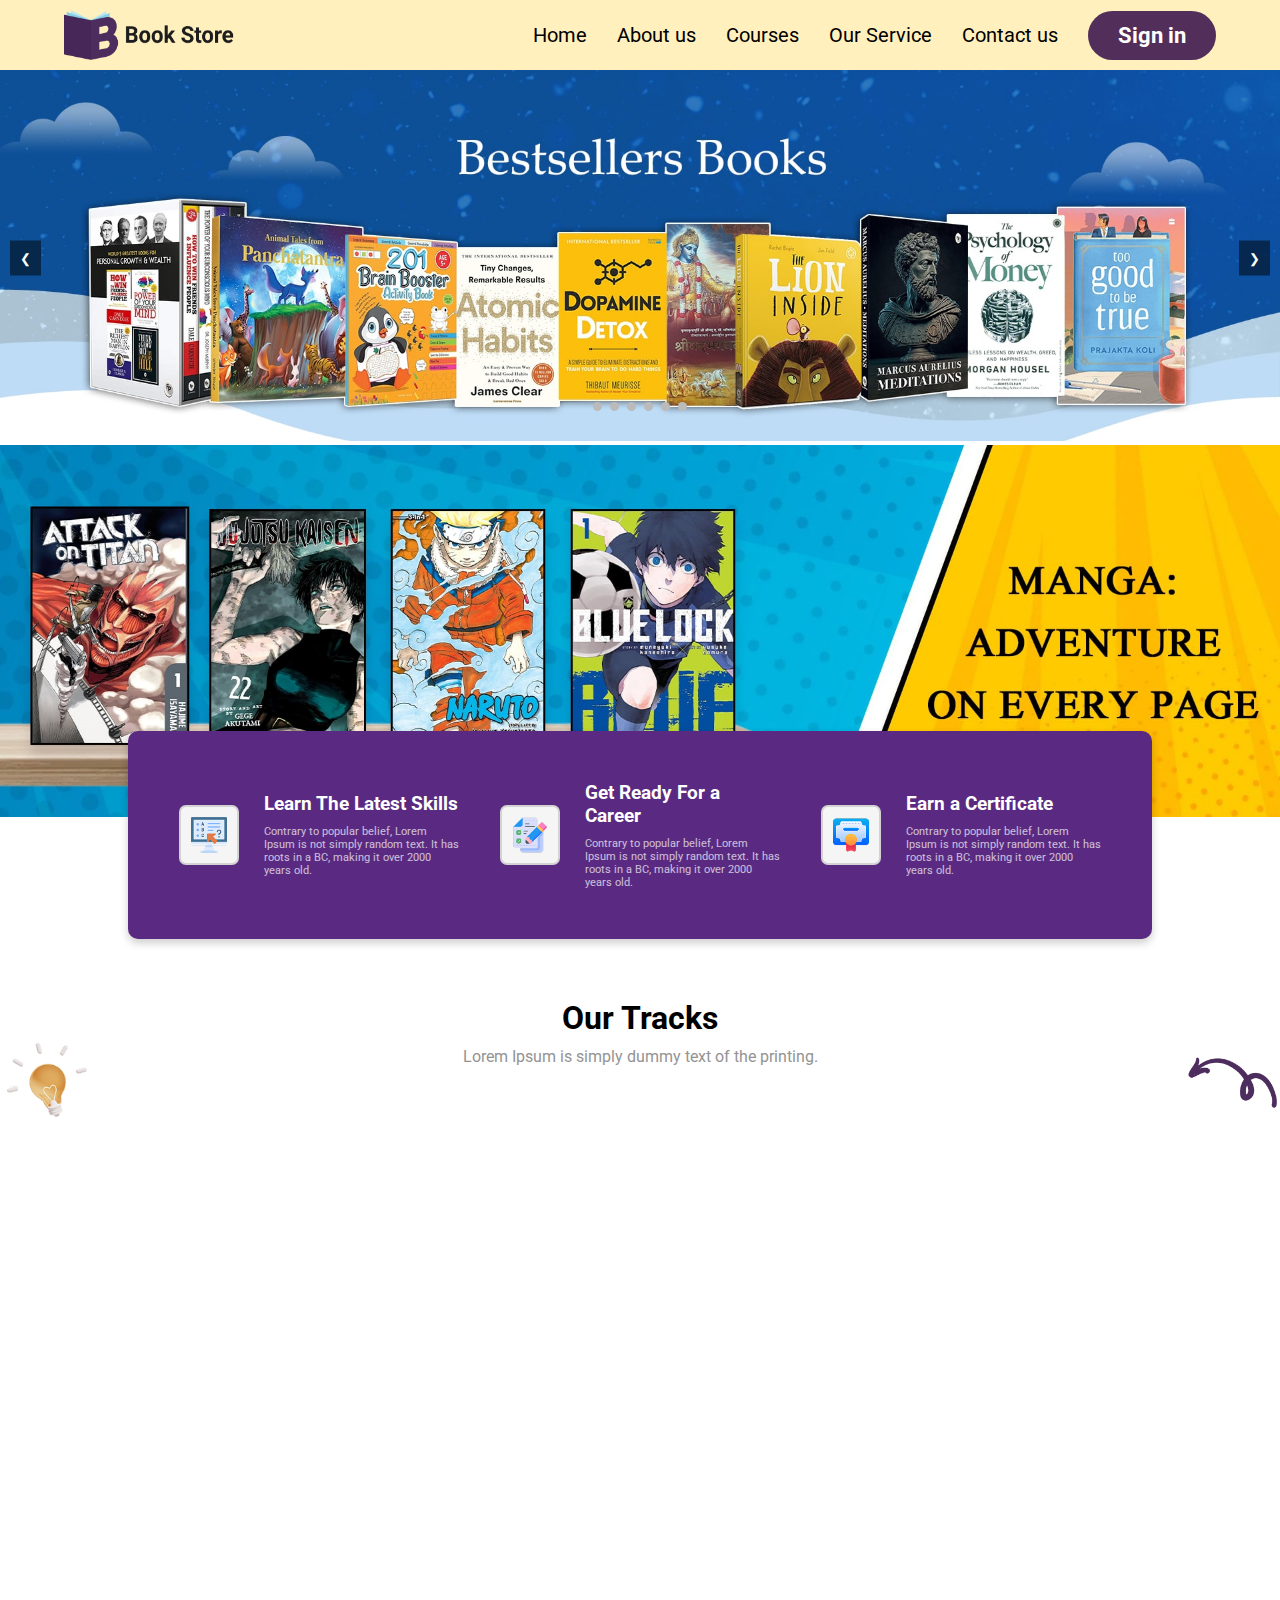
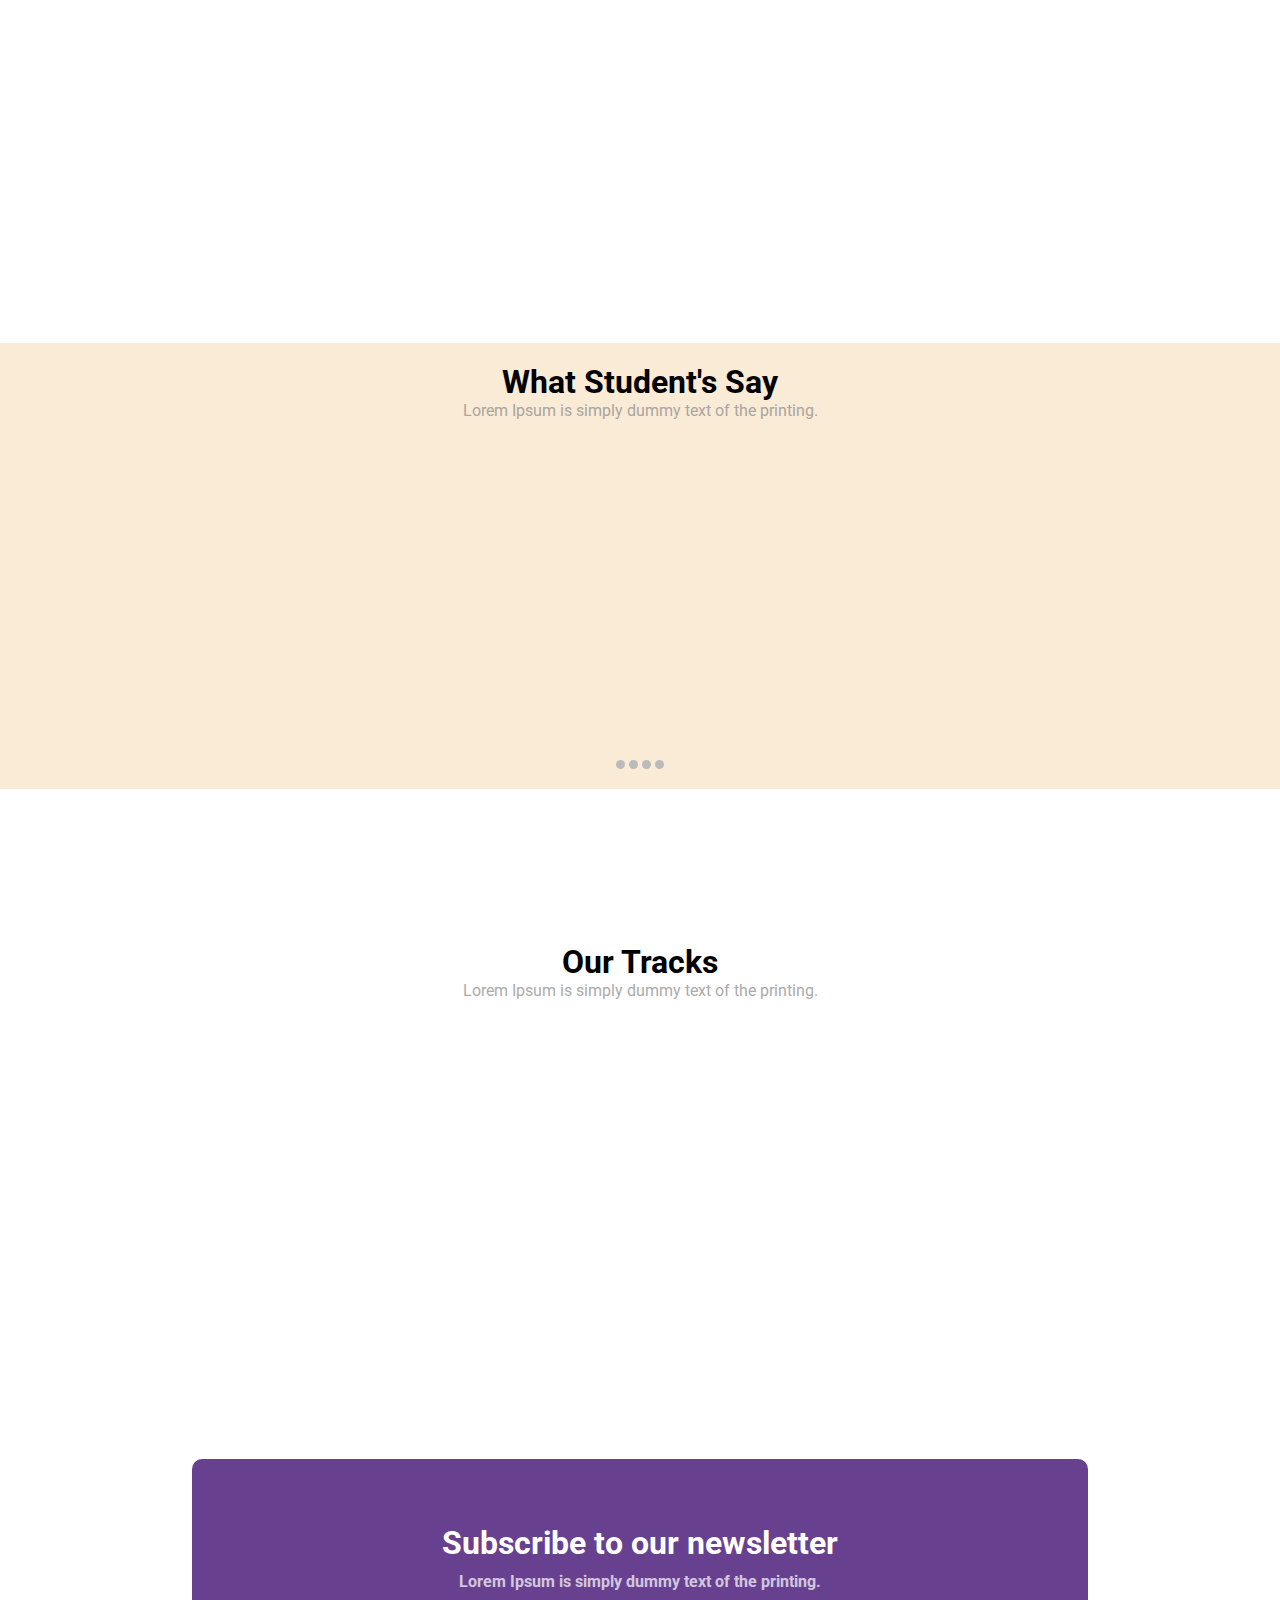
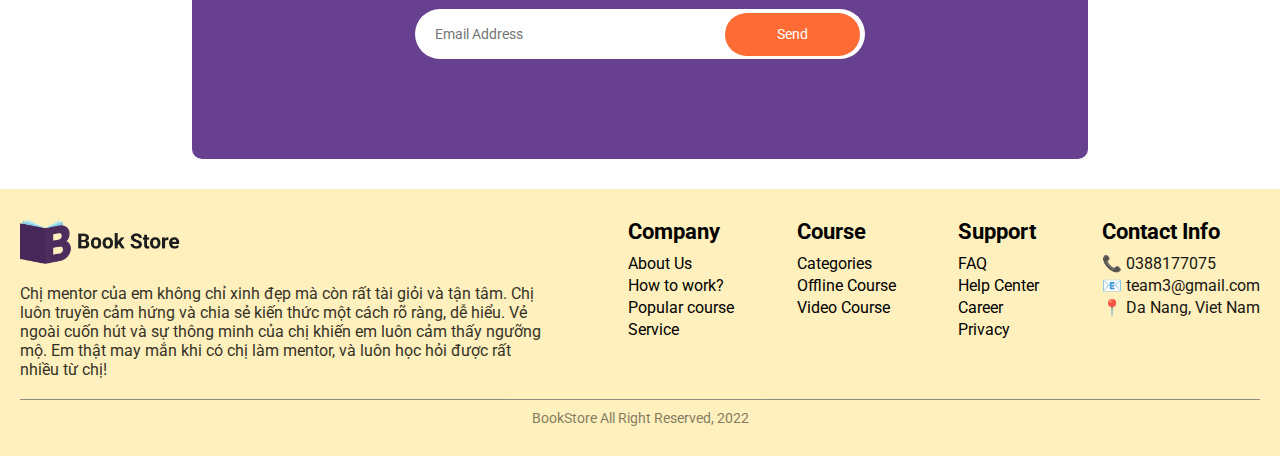
==== commit 0d909dd8: "done" ====
--- a/index.html
+++ b/index.html
@@ -4,6 +4,7 @@
     <meta charset="UTF-8" />
     <meta name="viewport" content="width=device-width, initial-scale=1.0" />
     <title>Book Store</title>
+    <link rel="icon" href="/img/header/ic3.jpg" type="image/png" />
     <link rel="stylesheet" href="css/reset.css" />
     <link rel="stylesheet" href="css/header.css" />
     <link rel="stylesheet" href="css/body.css" />
--- a/css/section1.css
+++ b/css/section1.css
@@ -33,6 +33,14 @@
   margin: 40px auto;
   position: relative;
   top: -150px;
+  opacity: 0;
+  transform: translateY(-20px);
+  transition: opacity 0.5s ease-out, transform 0.5s ease-out;
+}
+
+.purple-section.in-view {
+  opacity: 1;
+  transform: translateY(0);
 }
 
 .aim-course {
@@ -115,20 +123,26 @@
 .arrow-icon {
   width: 100px;
   height: auto;
+  position: absolute; /* Giữ nguyên vị trí tuyệt đối */
+  opacity: 0; /* Bắt đầu với độ mờ */
+  transform: translateY(-20px); /* Đẩy lên một chút */
+  transition: opacity 0.5s ease-out, transform 0.5s ease-out; /* Thêm hiệu ứng chuyển đổi */
+}
+
+.lamp-icon.in-view,
+.arrow-icon.in-view {
+  opacity: 1; /* Hiển thị khi có lớp in-view */
+  transform: translateY(0); /* Đưa về vị trí ban đầu */
 }
 
 .lamp-icon {
-  position: absolute;
-  left: -3px;
-  /* Đẩy icon ra ngoài gần lề */
+  left: -3px; /* Đẩy icon ra ngoài gần lề */
   top: 50%;
   transform: translateY(-50%);
 }
 
 .arrow-icon {
-  position: absolute;
-  right: -3px;
-  /* Đẩy icon ra ngoài gần lề */
+  right: -3px; /* Đẩy icon ra ngoài gần lề */
   top: 50%;
   transform: translateY(-50%);
 }
@@ -156,7 +170,7 @@
   border-radius: 12px;
   padding: 10px;
   margin: 20px;
-  box-shadow: 0 2px 6px rgba(0, 0, 0, 0.1);
+  box-shadow: 0 6px 12px rgba(0, 0, 0, 0.3);
   width: 320px;
   overflow: hidden;
   transition: opacity 0.5s ease-out, transform 0.5s ease-out;
@@ -247,6 +261,14 @@
   /* Đảm bảo tỷ lệ hình ảnh */
   margin-bottom: 20px;
   /* Khoảng cách giữa hình ảnh và khung màu tím */
+  opacity: 0;
+  transform: translateY(-20px);
+  transition: opacity 0.5s ease-out, transform 0.5s ease-out;
+}
+
+.top-image.in-view {
+  opacity: 1;
+  transform: translateY(0);
 }
 
 /* Responsive for purple block */
@@ -352,6 +374,14 @@
   width: 20%;
   /* Điều chỉnh kích thước ảnh i2 */
   max-width: 300px;
+  opacity: 0;
+  transform: translateY(-20px);
+  transition: opacity 0.5s ease-out, transform 0.5s ease-out;
+}
+
+.foreground-image.in-view {
+  opacity: 1;
+  transform: translateY(0);
 }
 
 .content {
@@ -416,7 +446,7 @@
   opacity: 0;
   transform: translateX(-100%);
   /* Di chuyển phần tử ra ngoài màn hình */
-  transition: opacity 2s ease-out, transform 2s ease-out;
+  transition: all 2s ease-out;
 }
 
 
--- a/css/section2.css
+++ b/css/section2.css
@@ -16,7 +16,7 @@
   text-align: center;
   padding-top: 20px;
   margin-top: 0px;
-  font-size: 34px;
+  font-size: 32px;
 }
 
 
@@ -24,7 +24,7 @@
 .part-2>h1 {
   text-align: center;
   margin-bottom: 0px;
-  font-size: 34px;
+  font-size: 32px;
 }
 
 .title-discription {
@@ -32,6 +32,7 @@
   font-family: "Roboto", sans-serif;
   color: #888888;
   margin-top: 0px;
+  font-size: 16px;
 }
 
 .cards {
@@ -53,6 +54,14 @@
   transition: 0.3s;
   padding: 10px 15px 0px 20px;
   background-color: white;
+  opacity: 0; /* Bắt đầu với độ mờ */
+  transform: translateY(20px); /* Đẩy xuống một chút */
+  transition: opacity 0.5s ease-out, transform 0.5s ease-out; /* Thêm hiệu ứng chuyển đổi */
+}
+
+.card.in-view {
+  opacity: 1; /* Hiển thị khi có lớp in-view */
+  transform: translateY(0); /* Đưa về vị trí ban đầu */
 }
 
 /* On mouse-over, add a deeper shadow */
@@ -131,6 +140,7 @@
   border-radius: 5px;
 }
 
+
 .cards-1 {
   display: flex;
   justify-content: center;
@@ -142,14 +152,20 @@
   display: flex;
   flex-direction: column;
   justify-content: space-between;
-  width: 330px;
-  height: 330px;
-  /* Add shadows to create the "card" effect */
+  width: 320px;
+  height: auto;
   box-shadow: 0 0px 8px 1px rgba(0, 0, 0, 0.2);
   transition: 0.3s;
   padding: 10px;
   border-radius: 10px;
-
+  opacity: 0; /* Bắt đầu với độ mờ */
+  transform: translateY(20px); /* Đẩy xuống một chút */
+  transition: opacity 0.5s ease-out, transform 0.5s ease-out; /* Thêm hiệu ứng chuyển đổi */
+}
+
+.card-1.in-view {
+  opacity: 1; /* Hiển thị khi có lớp in-view */
+  transform: translateY(0); /* Đưa về vị trí ban đầu */
 }
 
 /* On mouse-over, add a deeper shadow */
@@ -235,25 +251,27 @@
   display: flex;
   justify-content: center;
   margin-top: 100px;
+  z-index: 1;
 
 }
 
 .subcribe-object>img {
   background: rgba(86, 44, 131, 0.9);
   width: 70%;
-
   border-radius: 10px;
+  margin-bottom: 20px;
 }
 
 .overlay {
   position: absolute;
   color: white;
   border-radius: 5px;
-  margin-top: 5%;
+  margin-top: 65px;
+  z-index: 2;
 }
 
 .overlay>h1 {
-  font-size: 30px;
+  font-size: 32px;
   text-align: center;
 }
 
@@ -263,6 +281,7 @@
   color: white;
   font-weight: bold;
   text-align: center;
+  font-size: 16px;
 }
 
 .subcribe-object-input {
@@ -272,7 +291,7 @@
   align-items: center;
   justify-content: flex-end;
   height: 50px;
-
+  z-index: 3;
 }
 
 .subcribe-object-input>input {
@@ -411,4 +430,25 @@
     width: 30%;
   }
 
+}
+
+.icon-container {
+  display: flex;
+  justify-content: space-between;
+  align-items: center;
+  opacity: 0; /* Bắt đầu với độ mờ */
+  transform: translateY(-20px); /* Đẩy lên một chút */
+  transition: opacity 0.5s ease-out, transform 0.5s ease-out; /* Thêm hiệu ứng chuyển đổi */
+}
+
+.icon-container.in-view {
+  opacity: 1; /* Hiển thị khi có lớp in-view */
+  transform: translateY(0); /* Đưa về vị trí ban đầu */
+}
+
+.track-icon {
+  width: 100px;
+  /* Tăng kích thước của icon lên 100px */
+  height: auto;
+  /* Đảm bảo tỷ lệ hình ảnh */
 }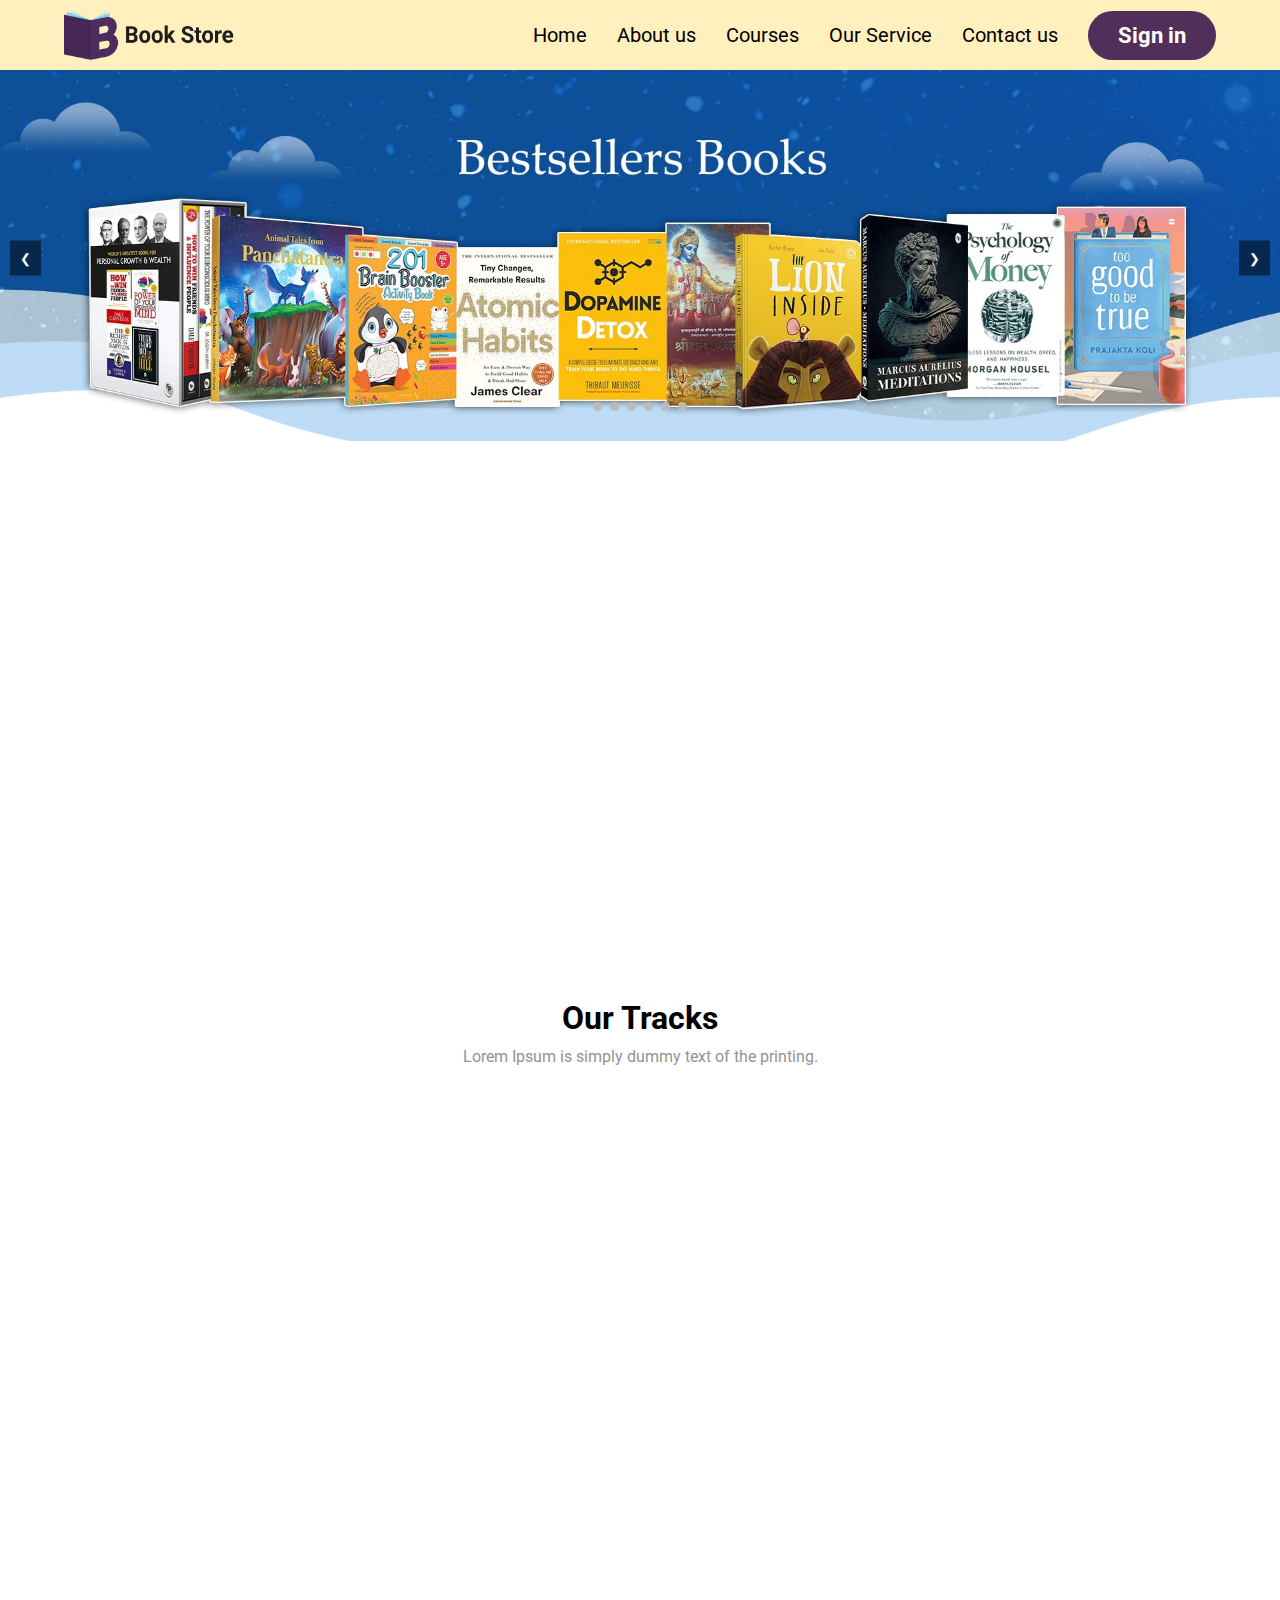
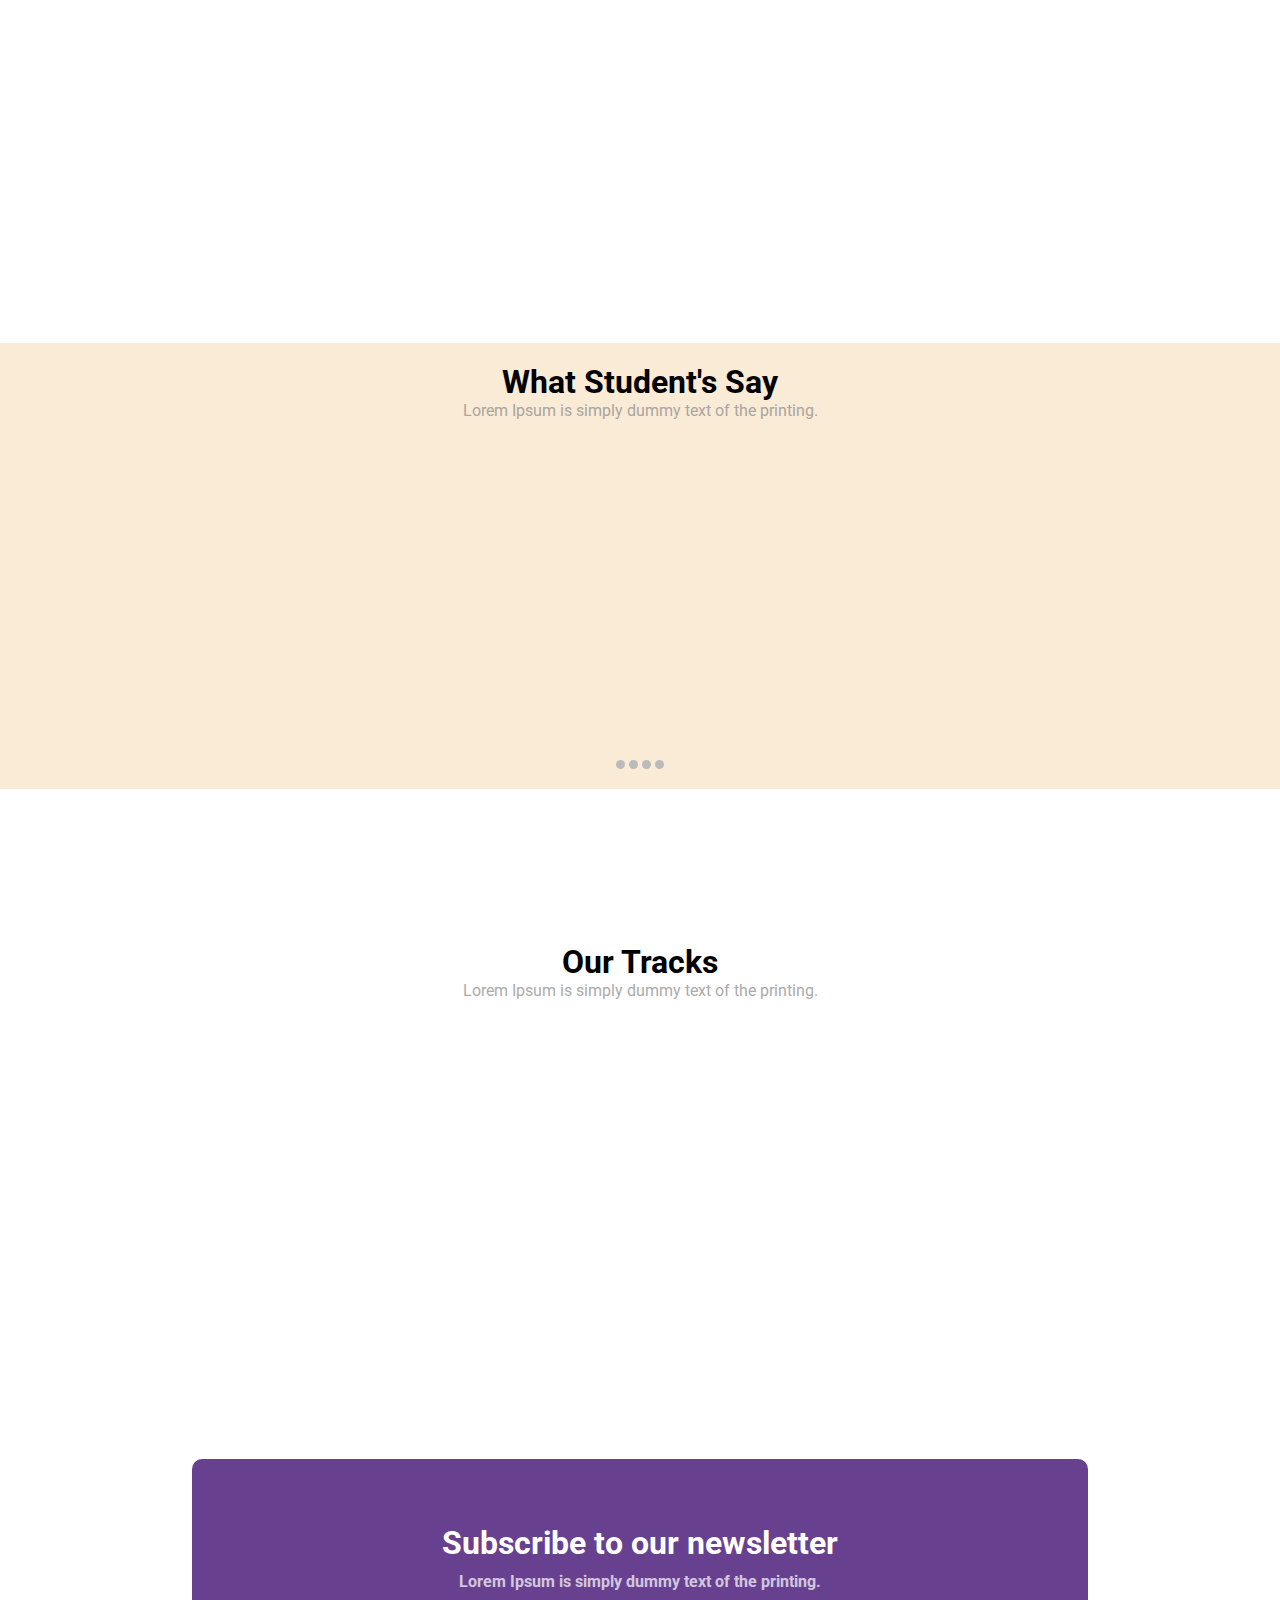
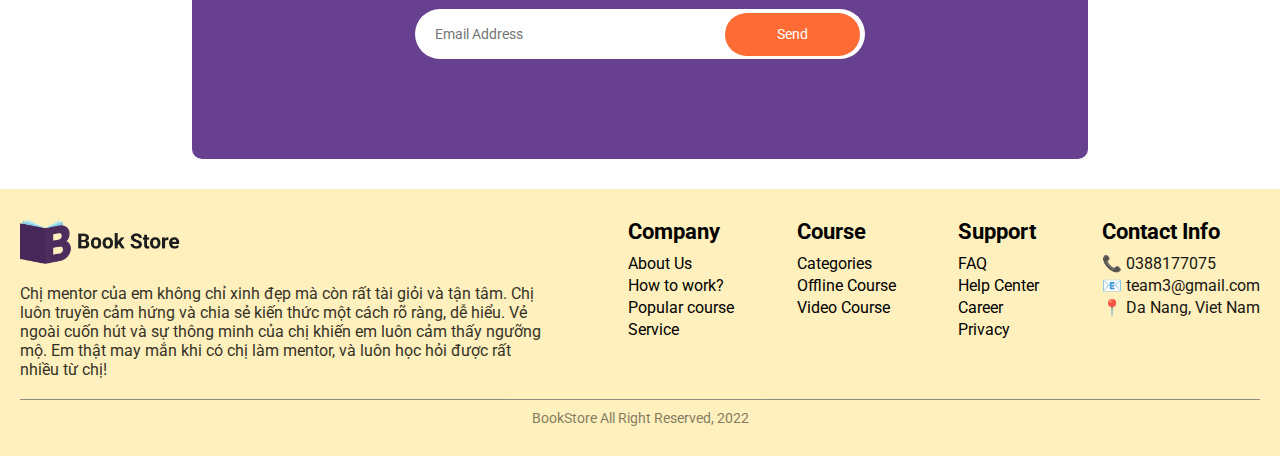
==== commit 873ddbdc: "Update index.html" ====
--- a/index.html
+++ b/index.html
@@ -5,14 +5,14 @@
     <meta name="viewport" content="width=device-width, initial-scale=1.0" />
     <title>Book Store</title>
     <link rel="icon" href="/img/header/ic3.jpg" type="image/png" />
-    <link rel="stylesheet" href="css/reset.css" />
-    <link rel="stylesheet" href="css/header.css" />
-    <link rel="stylesheet" href="css/body.css" />
-    <link rel="stylesheet" href="css/main.css" />
-    <link rel="stylesheet" href="css/footer.css" />
-    <link rel="stylesheet" href="css/slideshow.css" />
-    <link rel="stylesheet" href="css/section1.css" />
-    <link rel="stylesheet" href="css/section2.css" />
+    <link rel="stylesheet" href="./css/reset.css" />
+    <link rel="stylesheet" href="./css/header.css" />
+    <link rel="stylesheet" href="./css/body.css" />
+    <link rel="stylesheet" href="./css/main.css" />
+    <link rel="stylesheet" href="./css/footer.css" />
+    <link rel="stylesheet" href="./css/slideshow.css" />
+    <link rel="stylesheet" href="./css/section1.css" />
+    <link rel="stylesheet" href="./css/section2.css" />
   </head>
   <body>
     <!-- Header -->
@@ -30,32 +30,37 @@
 
     <script>
       // Load từng phần HTML vào trang chính
-      async function loadComponent(id, file) {
+      // Load từng phần HTML vào trang chính
+      async function loadComponent(id, file, callback) {
         const res = await fetch(file);
         const content = await res.text();
         document.getElementById(id).innerHTML = content;
+        if (callback) callback(); // Gọi callback sau khi tải xong HTML
       }
 
       // Wait until the DOM is ready before loading components
       document.addEventListener("DOMContentLoaded", function () {
-        loadComponent("slideshow", "components/slideshow.html");
+        loadComponent("slideshow", "components/slideshow.html", () => {
+          const scriptSlideshow = document.createElement("script");
+          scriptSlideshow.src = "./js/slideshow.js";
+          document.body.appendChild(scriptSlideshow);
+        });
+
         loadComponent("header", "components/header.html");
-        loadComponent("section1", "components/section1.html");
-        loadComponent("section2", "components/section2.html");
+
+        loadComponent("section1", "components/section1.html", () => {
+          const scriptSection1 = document.createElement("script");
+          scriptSection1.src = "./js/section1.js";
+          document.body.appendChild(scriptSection1);
+        });
+
+        loadComponent("section2", "components/section2.html", () => {
+          const scriptSection2 = document.createElement("script");
+          scriptSection2.src = "./js/section2.js";
+          document.body.appendChild(scriptSection2);
+        });
+
         loadComponent("footer", "components/footer.html");
-
-        // After loading the components, load the JS files
-        const scriptSlideshow = document.createElement("script");
-        scriptSlideshow.src = "/js/slideshow.js";
-        document.body.appendChild(scriptSlideshow);
-
-        const scriptSection1 = document.createElement("script");
-        scriptSection1.src = "/js/section1.js";
-        document.body.appendChild(scriptSection1);
-
-        const scriptSection2 = document.createElement("script");
-        scriptSection2.src = "/js/section2.js";
-        document.body.appendChild(scriptSection2);
       });
     </script>
   </body>
